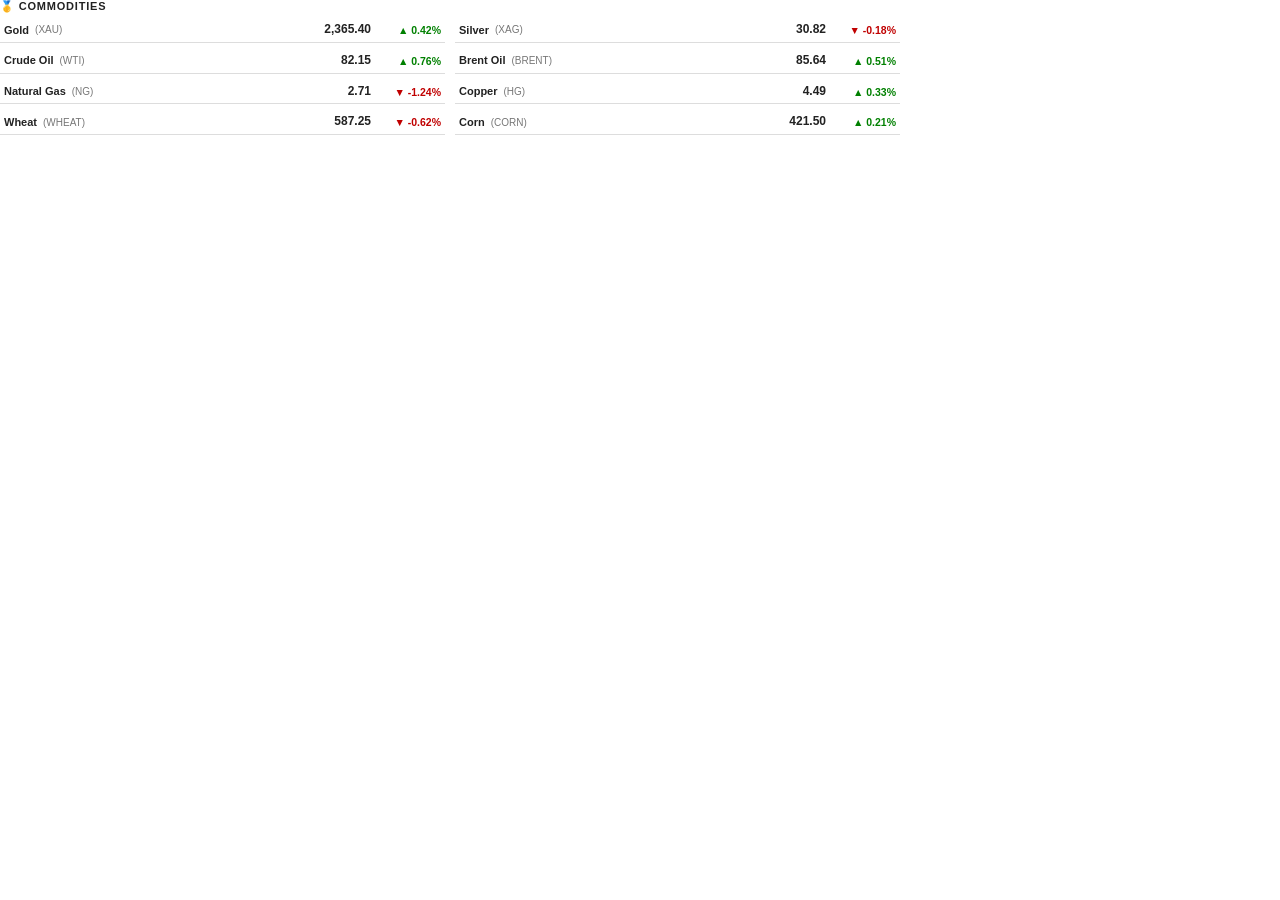
==== commodities.html @ 6afc1179 "Update commodities.html" ====
<!DOCTYPE html>
<html lang="sk">
<head>
<meta charset="UTF-8">
<meta name="viewport" content="width=device-width, initial-scale=1.0">

<title>GAPE Commodities</title>

<style>
html, body{
    margin:0;
    padding:0;
    background:transparent;
    font-family:Arial, Helvetica, sans-serif;
    color:#222;
}

.commodities-box{
    width:100%;
    max-width:900px;
    box-sizing:border-box;
    padding:0;
}

.title{
    font-size:11px;
    font-weight:bold;
    letter-spacing:.8px;
    margin-bottom:6px;
    line-height:1.1;
    color:#222;
}

.commodities-grid{
    display:grid;
    grid-template-columns:repeat(2,1fr);
    gap:6px 10px;
}

.commodity-row{
    display:flex;
    justify-content:space-between;
    align-items:center;
    gap:8px;
    padding:5px 4px;
    border-bottom:1px solid rgba(100,100,100,.22);
    font-size:11px;
    line-height:1.15;
}

.left{
    display:flex;
    align-items:center;
    gap:6px;
    flex:1;
    min-width:0;
}

.name{
    font-size:11px;
    font-weight:bold;
    white-space:nowrap;
}

.symbol{
    font-size:10px;
    color:#777;
    white-space:nowrap;
}

.price{
    font-size:12px;
    font-weight:bold;
    white-space:nowrap;
    text-align:right;
}

.change{
    width:62px;
    text-align:right;
    font-size:10.5px;
    font-weight:bold;
    white-space:nowrap;
}

.green{ color:#008000; }
.red{ color:#c00000; }
.neutral{ color:#777; }

@media(max-width:600px){

    .commodities-grid{
        grid-template-columns:repeat(2,1fr);
    }

    .commodity-row{
        font-size:10px;
    }

    .name{
        font-size:10px;
    }

    .symbol{
        font-size:9px;
    }

    .price{
        font-size:11px;
    }

    .change{
        width:58px;
        font-size:9.5px;
    }

}
</style>
</head>

<body>

<div class="commodities-box">

<div class="title">
🥇 COMMODITIES
</div>

<div id="commodities" class="commodities-grid">
Načítavam dáta...
</div>

</div>

<script>
const commodities = [

{
    name:"Gold",
    symbol:"XAU",
    price:"2,365.40",
    change:0.42
},

{
    name:"Silver",
    symbol:"XAG",
    price:"30.82",
    change:-0.18
},

{
    name:"Crude Oil",
    symbol:"WTI",
    price:"82.15",
    change:0.76
},

{
    name:"Brent Oil",
    symbol:"BRENT",
    price:"85.64",
    change:0.51
},

{
    name:"Natural Gas",
    symbol:"NG",
    price:"2.71",
    change:-1.24
},

{
    name:"Copper",
    symbol:"HG",
    price:"4.49",
    change:0.33
},

{
    name:"Wheat",
    symbol:"WHEAT",
    price:"587.25",
    change:-0.62
},

{
    name:"Corn",
    symbol:"CORN",
    price:"421.50",
    change:0.21
}

];

function loadCommodities(){

    let html="";

    commodities.forEach(c=>{

        let cls="neutral";
        let arrow="";

        if(c.change>0){
            cls="green";
            arrow="▲";
        }

        if(c.change<0){
            cls="red";
            arrow="▼";
        }

        html+=`

<div class="commodity-row">

    <div class="left">
        <span class="name">${c.name}</span>
        <span class="symbol">(${c.symbol})</span>
    </div>

    <div class="price">
        ${c.price}
    </div>

    <div class="change ${cls}">
        ${arrow} ${c.change.toFixed(2)}%
    </div>

</div>

`;

    });

    document.getElementById("commodities").innerHTML=html;

}

loadCommodities();
</script>

</body>
</html>
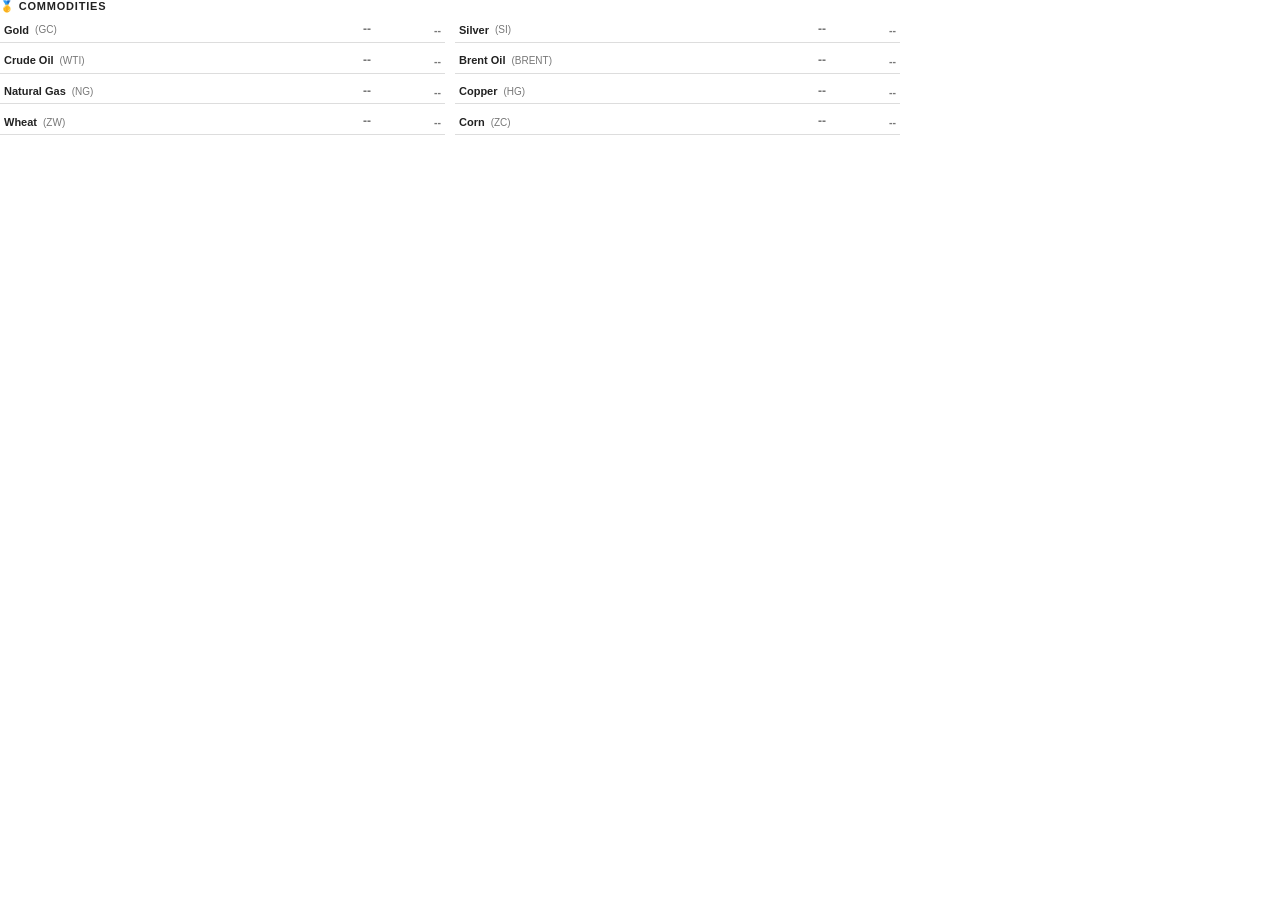
==== commit 0e807576: "Update commodities.html" ====
--- a/commodities.html
+++ b/commodities.html
@@ -83,6 +83,11 @@
     white-space:nowrap;
 }
 
+.loading{
+    font-size:11px;
+    color:#777;
+}
+
 .green{ color:#008000; }
 .red{ color:#c00000; }
 .neutral{ color:#777; }
@@ -127,7 +132,7 @@
 </div>
 
 <div id="commodities" class="commodities-grid">
-Načítavam dáta...
+<span class="loading">Načítavam dáta...</span>
 </div>
 
 </div>
@@ -135,84 +140,103 @@
 <script>
 const commodities = [
 
-{
-    name:"Gold",
-    symbol:"XAU",
-    price:"2,365.40",
-    change:0.42
-},
-
-{
-    name:"Silver",
-    symbol:"XAG",
-    price:"30.82",
-    change:-0.18
-},
-
-{
-    name:"Crude Oil",
-    symbol:"WTI",
-    price:"82.15",
-    change:0.76
-},
-
-{
-    name:"Brent Oil",
-    symbol:"BRENT",
-    price:"85.64",
-    change:0.51
-},
-
-{
-    name:"Natural Gas",
-    symbol:"NG",
-    price:"2.71",
-    change:-1.24
-},
-
-{
-    name:"Copper",
-    symbol:"HG",
-    price:"4.49",
-    change:0.33
-},
-
-{
-    name:"Wheat",
-    symbol:"WHEAT",
-    price:"587.25",
-    change:-0.62
-},
-
-{
-    name:"Corn",
-    symbol:"CORN",
-    price:"421.50",
-    change:0.21
-}
+    {
+        name:"Gold",
+        symbol:"GC",
+        yahoo:"GC=F"
+    },
+
+    {
+        name:"Silver",
+        symbol:"SI",
+        yahoo:"SI=F"
+    },
+
+    {
+        name:"Crude Oil",
+        symbol:"WTI",
+        yahoo:"CL=F"
+    },
+
+    {
+        name:"Brent Oil",
+        symbol:"BRENT",
+        yahoo:"BZ=F"
+    },
+
+    {
+        name:"Natural Gas",
+        symbol:"NG",
+        yahoo:"NG=F"
+    },
+
+    {
+        name:"Copper",
+        symbol:"HG",
+        yahoo:"HG=F"
+    },
+
+    {
+        name:"Wheat",
+        symbol:"ZW",
+        yahoo:"ZW=F"
+    },
+
+    {
+        name:"Corn",
+        symbol:"ZC",
+        yahoo:"ZC=F"
+    }
 
 ];
 
-function loadCommodities(){
-
-    let html="";
-
-    commodities.forEach(c=>{
-
-        let cls="neutral";
-        let arrow="";
-
-        if(c.change>0){
-            cls="green";
-            arrow="▲";
-        }
-
-        if(c.change<0){
-            cls="red";
-            arrow="▼";
-        }
-
-        html+=`
+async function loadCommodities(){
+
+    let html = "";
+
+    for(const c of commodities){
+
+        try{
+
+            const url =
+            "https://query1.finance.yahoo.com/v8/finance/chart/" +
+            encodeURIComponent(c.yahoo) +
+            "?interval=1d&range=5d";
+
+            const response = await fetch(url);
+            const data = await response.json();
+
+            const result = data.chart.result[0];
+            const meta = result.meta;
+
+            let price = meta.regularMarketPrice;
+            let previousClose = meta.previousClose;
+
+            if(!previousClose && result.indicators.quote[0].close.length > 1){
+                const closes = result.indicators.quote[0].close.filter(v => v !== null);
+                previousClose = closes[closes.length - 2];
+            }
+
+            let changePercent = 0;
+
+            if(price && previousClose){
+                changePercent = ((price - previousClose) / previousClose) * 100;
+            }
+
+            let cls = "neutral";
+            let arrow = "";
+
+            if(changePercent > 0){
+                cls = "green";
+                arrow = "▲";
+            }
+
+            if(changePercent < 0){
+                cls = "red";
+                arrow = "▼";
+            }
+
+            html += `
 
 <div class="commodity-row">
 
@@ -222,24 +246,69 @@
     </div>
 
     <div class="price">
-        ${c.price}
+        ${formatPrice(price)}
     </div>
 
     <div class="change ${cls}">
-        ${arrow} ${c.change.toFixed(2)}%
+        ${arrow} ${changePercent.toFixed(2)}%
     </div>
 
 </div>
 
 `;
 
-    });
-
-    document.getElementById("commodities").innerHTML=html;
+        }
+
+        catch(error){
+
+            html += `
+
+<div class="commodity-row">
+
+    <div class="left">
+        <span class="name">${c.name}</span>
+        <span class="symbol">(${c.symbol})</span>
+    </div>
+
+    <div class="price neutral">
+        --
+    </div>
+
+    <div class="change neutral">
+        --
+    </div>
+
+</div>
+
+`;
+
+        }
+
+    }
+
+    document.getElementById("commodities").innerHTML = html;
+
+}
+
+function formatPrice(value){
+
+    if(!value){
+        return "--";
+    }
+
+    if(value >= 1000){
+        return "$" + value.toLocaleString("en-US",{
+            maximumFractionDigits:2
+        });
+    }
+
+    return "$" + value.toFixed(2);
 
 }
 
 loadCommodities();
+
+setInterval(loadCommodities,300000);
 </script>
 
 </body>
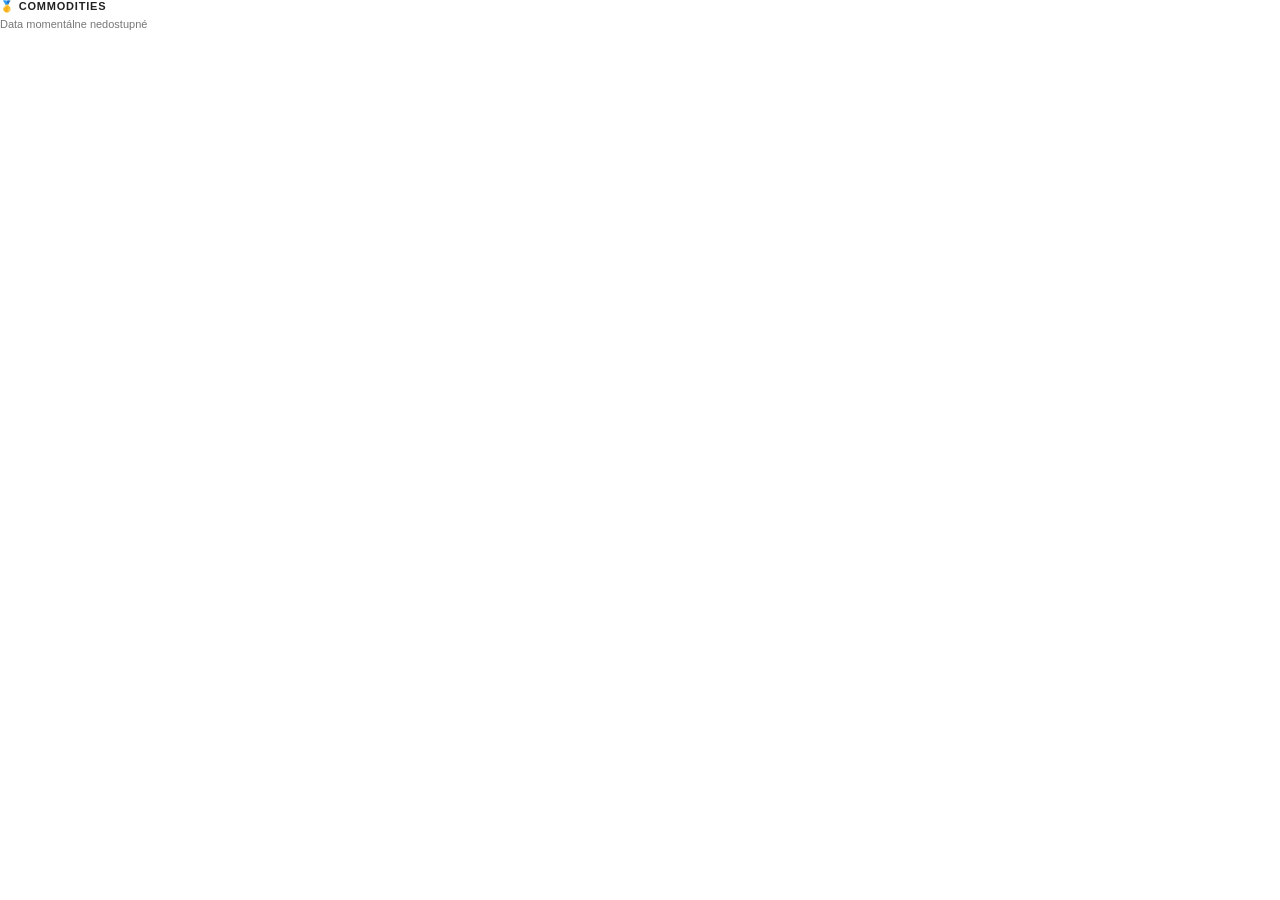
==== commit e3d7fb6a: "Update commodities.html" ====
--- a/commodities.html
+++ b/commodities.html
@@ -93,7 +93,6 @@
 .neutral{ color:#777; }
 
 @media(max-width:600px){
-
     .commodities-grid{
         grid-template-columns:repeat(2,1fr);
     }
@@ -118,7 +117,6 @@
         width:58px;
         font-size:9.5px;
     }
-
 }
 </style>
 </head>
@@ -139,88 +137,56 @@
 
 <script>
 const commodities = [
-
-    {
-        name:"Gold",
-        symbol:"GC",
-        yahoo:"GC=F"
-    },
-
-    {
-        name:"Silver",
-        symbol:"SI",
-        yahoo:"SI=F"
-    },
-
-    {
-        name:"Crude Oil",
-        symbol:"WTI",
-        yahoo:"CL=F"
-    },
-
-    {
-        name:"Brent Oil",
-        symbol:"BRENT",
-        yahoo:"BZ=F"
-    },
-
-    {
-        name:"Natural Gas",
-        symbol:"NG",
-        yahoo:"NG=F"
-    },
-
-    {
-        name:"Copper",
-        symbol:"HG",
-        yahoo:"HG=F"
-    },
-
-    {
-        name:"Wheat",
-        symbol:"ZW",
-        yahoo:"ZW=F"
-    },
-
-    {
-        name:"Corn",
-        symbol:"ZC",
-        yahoo:"ZC=F"
-    }
-
+    { name:"Gold", symbol:"GC", stooq:"gc.f" },
+    { name:"Silver", symbol:"SI", stooq:"si.f" },
+    { name:"Crude Oil", symbol:"WTI", stooq:"cl.f" },
+    { name:"Natural Gas", symbol:"NG", stooq:"ng.f" },
+    { name:"Copper", symbol:"HG", stooq:"hg.f" },
+    { name:"Wheat", symbol:"ZW", stooq:"zw.f" },
+    { name:"Corn", symbol:"ZC", stooq:"zc.f" },
+    { name:"Soybeans", symbol:"ZS", stooq:"zs.f" }
 ];
 
 async function loadCommodities(){
 
-    let html = "";
-
-    for(const c of commodities){
-
-        try{
-
-            const url =
-            "https://query1.finance.yahoo.com/v8/finance/chart/" +
-            encodeURIComponent(c.yahoo) +
-            "?interval=1d&range=5d";
-
-            const response = await fetch(url);
-            const data = await response.json();
-
-            const result = data.chart.result[0];
-            const meta = result.meta;
-
-            let price = meta.regularMarketPrice;
-            let previousClose = meta.previousClose;
-
-            if(!previousClose && result.indicators.quote[0].close.length > 1){
-                const closes = result.indicators.quote[0].close.filter(v => v !== null);
-                previousClose = closes[closes.length - 2];
-            }
+    const symbols = commodities.map(c => c.stooq).join(",");
+
+    const stooqUrl =
+        "https://stooq.com/q/l/?s=" +
+        symbols +
+        "&f=sd2t2ohlcv&h&e=csv";
+
+    const proxyUrl =
+        "https://api.allorigins.win/raw?url=" +
+        encodeURIComponent(stooqUrl);
+
+    try{
+
+        const response = await fetch(proxyUrl);
+        const csv = await response.text();
+
+        const rows = csv.trim().split("\n").slice(1);
+
+        let html = "";
+
+        rows.forEach(row => {
+
+            const cols = row.split(",");
+
+            const symbolRaw = cols[0];
+            const open = parseFloat(cols[3]);
+            const close = parseFloat(cols[6]);
+
+            const item = commodities.find(c =>
+                c.stooq.toLowerCase() === symbolRaw.toLowerCase()
+            );
+
+            if(!item || isNaN(close)) return;
 
             let changePercent = 0;
 
-            if(price && previousClose){
-                changePercent = ((price - previousClose) / previousClose) * 100;
+            if(!isNaN(open) && open !== 0){
+                changePercent = ((close - open) / open) * 100;
             }
 
             let cls = "neutral";
@@ -241,12 +207,12 @@
 <div class="commodity-row">
 
     <div class="left">
-        <span class="name">${c.name}</span>
-        <span class="symbol">(${c.symbol})</span>
+        <span class="name">${item.name}</span>
+        <span class="symbol">(${item.symbol})</span>
     </div>
 
     <div class="price">
-        ${formatPrice(price)}
+        ${formatPrice(close)}
     </div>
 
     <div class="change ${cls}">
@@ -257,42 +223,24 @@
 
 `;
 
-        }
-
-        catch(error){
-
-            html += `
-
-<div class="commodity-row">
-
-    <div class="left">
-        <span class="name">${c.name}</span>
-        <span class="symbol">(${c.symbol})</span>
-    </div>
-
-    <div class="price neutral">
-        --
-    </div>
-
-    <div class="change neutral">
-        --
-    </div>
-
-</div>
-
-`;
-
-        }
-
-    }
-
-    document.getElementById("commodities").innerHTML = html;
-
+        });
+
+        document.getElementById("commodities").innerHTML =
+            html || '<span class="loading">Data momentálne nedostupné</span>';
+
+    }
+
+    catch(error){
+
+        document.getElementById("commodities").innerHTML =
+            '<span class="loading">Data momentálne nedostupné</span>';
+
+    }
 }
 
 function formatPrice(value){
 
-    if(!value){
+    if(!value || isNaN(value)){
         return "--";
     }
 
@@ -303,7 +251,6 @@
     }
 
     return "$" + value.toFixed(2);
-
 }
 
 loadCommodities();
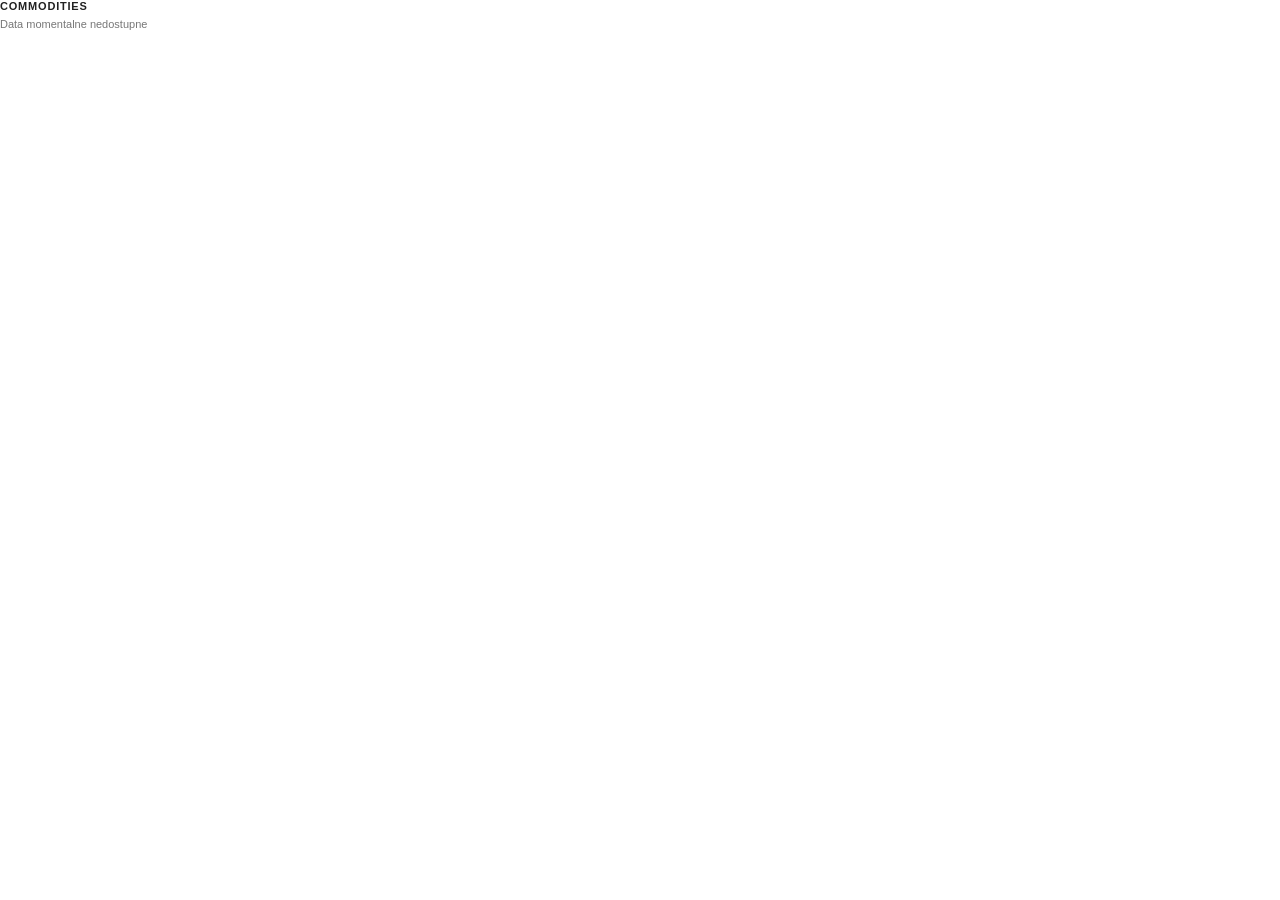
==== commit 8489e73a: "Update commodities.html" ====
--- a/commodities.html
+++ b/commodities.html
@@ -124,128 +124,146 @@
 <body>
 
 <div class="commodities-box">
-
-<div class="title">
-🥇 COMMODITIES
-</div>
-
-<div id="commodities" class="commodities-grid">
-<span class="loading">Načítavam dáta...</span>
-</div>
-
+    <div class="title">COMMODITIES</div>
+
+    <div id="commodities" class="commodities-grid">
+        <span class="loading">Nacitavam data...</span>
+    </div>
 </div>
 
 <script>
 const commodities = [
-    { name:"Gold", symbol:"GC", stooq:"gc.f" },
-    { name:"Silver", symbol:"SI", stooq:"si.f" },
-    { name:"Crude Oil", symbol:"WTI", stooq:"cl.f" },
-    { name:"Natural Gas", symbol:"NG", stooq:"ng.f" },
-    { name:"Copper", symbol:"HG", stooq:"hg.f" },
-    { name:"Wheat", symbol:"ZW", stooq:"zw.f" },
-    { name:"Corn", symbol:"ZC", stooq:"zc.f" },
-    { name:"Soybeans", symbol:"ZS", stooq:"zs.f" }
+    { name:"Gold", symbol:"GC", yahoo:"GC=F" },
+    { name:"Silver", symbol:"SI", yahoo:"SI=F" },
+    { name:"Crude Oil", symbol:"WTI", yahoo:"CL=F" },
+    { name:"Natural Gas", symbol:"NG", yahoo:"NG=F" },
+    { name:"Copper", symbol:"HG", yahoo:"HG=F" },
+    { name:"Wheat", symbol:"ZW", yahoo:"ZW=F" },
+    { name:"Corn", symbol:"ZC", yahoo:"ZC=F" },
+    { name:"Soybeans", symbol:"ZS", yahoo:"ZS=F" }
 ];
 
+const proxyBuilders = [
+    url => "https://api.allorigins.win/raw?url=" + encodeURIComponent(url),
+    url => "https://corsproxy.io/?" + encodeURIComponent(url)
+];
+
+async function fetchJsonWithFallback(url){
+    let lastError = null;
+
+    for(const buildProxyUrl of proxyBuilders){
+        try{
+            const response = await fetch(buildProxyUrl(url), { cache:"no-store" });
+
+            if(!response.ok){
+                throw new Error("HTTP " + response.status);
+            }
+
+            return await response.json();
+        }
+        catch(error){
+            lastError = error;
+        }
+    }
+
+    throw lastError || new Error("No data source available");
+}
+
+async function loadCommodity(item){
+    const yahooUrl =
+        "https://query1.finance.yahoo.com/v8/finance/chart/" +
+        encodeURIComponent(item.yahoo) +
+        "?range=5d&interval=1d&_=" +
+        Date.now();
+
+    const data = await fetchJsonWithFallback(yahooUrl);
+    const result = data?.chart?.result?.[0];
+    const meta = result?.meta;
+
+    if(!meta || meta.symbol !== item.yahoo){
+        throw new Error("Invalid symbol data");
+    }
+
+    const price = Number(meta.regularMarketPrice);
+    const previousClose = Number(meta.chartPreviousClose);
+
+    if(!Number.isFinite(price)){
+        throw new Error("Invalid price");
+    }
+
+    let changePercent = 0;
+
+    if(Number.isFinite(previousClose) && previousClose !== 0){
+        changePercent = ((price - previousClose) / previousClose) * 100;
+    }
+
+    return {
+        ...item,
+        price,
+        changePercent
+    };
+}
+
 async function loadCommodities(){
-
-    const symbols = commodities.map(c => c.stooq).join(",");
-
-    const stooqUrl =
-        "https://stooq.com/q/l/?s=" +
-        symbols +
-        "&f=sd2t2ohlcv&h&e=csv";
-
-    const proxyUrl =
-        "https://api.allorigins.win/raw?url=" +
-        encodeURIComponent(stooqUrl);
+    const container = document.getElementById("commodities");
 
     try{
-
-        const response = await fetch(proxyUrl);
-        const csv = await response.text();
-
-        const rows = csv.trim().split("\n").slice(1);
-
-        let html = "";
-
-        rows.forEach(row => {
-
-            const cols = row.split(",");
-
-            const symbolRaw = cols[0];
-            const open = parseFloat(cols[3]);
-            const close = parseFloat(cols[6]);
-
-            const item = commodities.find(c =>
-                c.stooq.toLowerCase() === symbolRaw.toLowerCase()
-            );
-
-            if(!item || isNaN(close)) return;
-
-            let changePercent = 0;
-
-            if(!isNaN(open) && open !== 0){
-                changePercent = ((close - open) / open) * 100;
-            }
-
-            let cls = "neutral";
-            let arrow = "";
-
-            if(changePercent > 0){
-                cls = "green";
-                arrow = "▲";
-            }
-
-            if(changePercent < 0){
-                cls = "red";
-                arrow = "▼";
-            }
-
-            html += `
-
+        const results = await Promise.allSettled(
+            commodities.map(item => loadCommodity(item))
+        );
+
+        const rows = results
+            .filter(result => result.status === "fulfilled")
+            .map(result => result.value);
+
+        if(rows.length === 0){
+            container.innerHTML = '<span class="loading">Data momentalne nedostupne</span>';
+            return;
+        }
+
+        container.innerHTML = rows.map(renderCommodity).join("");
+    }
+    catch(error){
+        container.innerHTML = '<span class="loading">Data momentalne nedostupne</span>';
+    }
+}
+
+function renderCommodity(item){
+    let cls = "neutral";
+    let arrow = "";
+
+    if(item.changePercent > 0){
+        cls = "green";
+        arrow = "▲";
+    }
+
+    if(item.changePercent < 0){
+        cls = "red";
+        arrow = "▼";
+    }
+
+    return `
 <div class="commodity-row">
-
     <div class="left">
         <span class="name">${item.name}</span>
         <span class="symbol">(${item.symbol})</span>
     </div>
 
-    <div class="price">
-        ${formatPrice(close)}
+    <div class="price">${formatPrice(item.price)}</div>
+
+    <div class="change ${cls}">
+        ${arrow} ${item.changePercent.toFixed(2)}%
     </div>
-
-    <div class="change ${cls}">
-        ${arrow} ${changePercent.toFixed(2)}%
-    </div>
-
-</div>
-
-`;
-
-        });
-
-        document.getElementById("commodities").innerHTML =
-            html || '<span class="loading">Data momentálne nedostupné</span>';
-
-    }
-
-    catch(error){
-
-        document.getElementById("commodities").innerHTML =
-            '<span class="loading">Data momentálne nedostupné</span>';
-
-    }
+</div>`;
 }
 
 function formatPrice(value){
-
-    if(!value || isNaN(value)){
+    if(!Number.isFinite(value)){
         return "--";
     }
 
     if(value >= 1000){
-        return "$" + value.toLocaleString("en-US",{
+        return "$" + value.toLocaleString("en-US", {
             maximumFractionDigits:2
         });
     }
@@ -254,8 +272,7 @@
 }
 
 loadCommodities();
-
-setInterval(loadCommodities,300000);
+setInterval(loadCommodities, 300000);
 </script>
 
 </body>
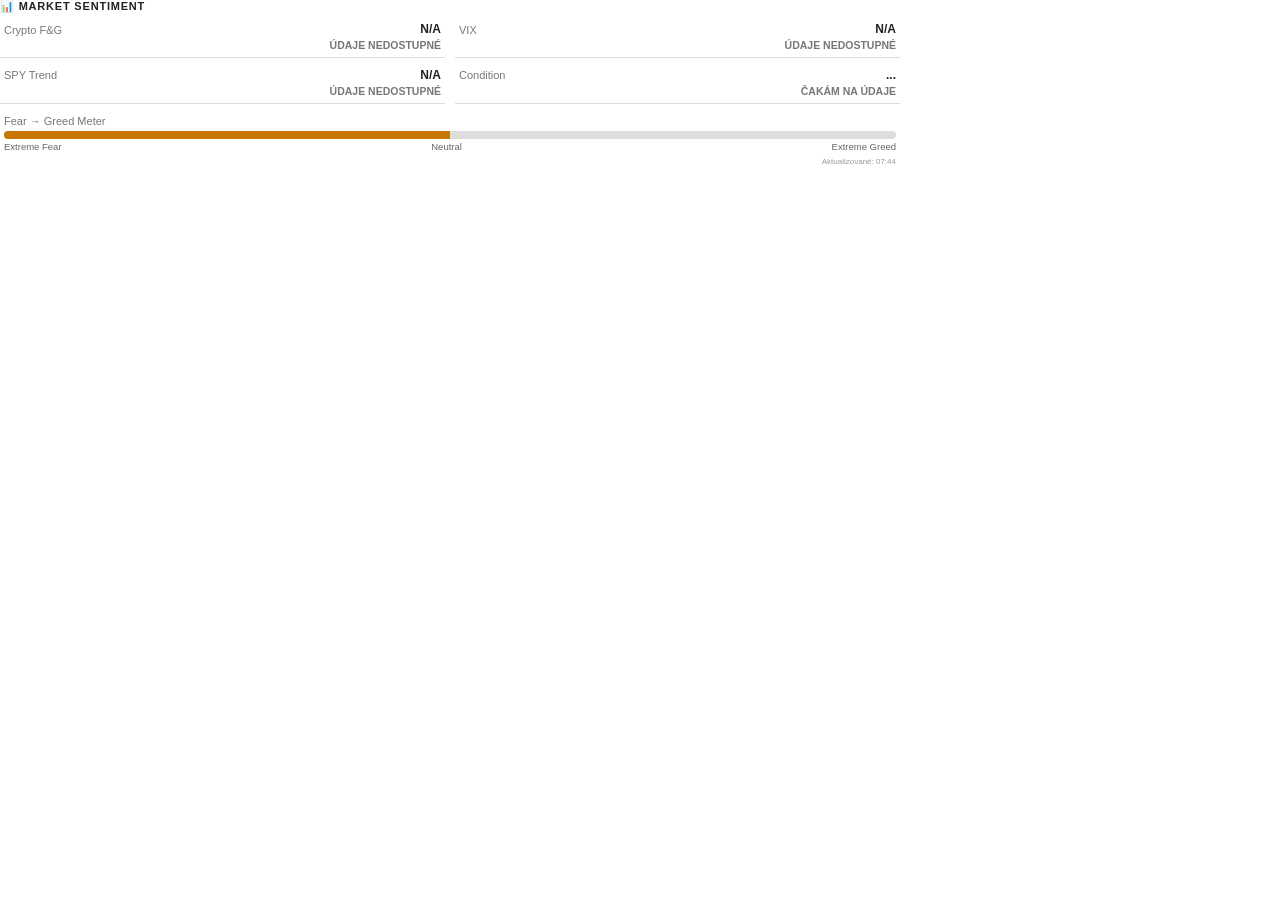
==== commit 3646779f: "Update commodities.html" ====
--- a/commodities.html
+++ b/commodities.html
@@ -1,279 +1,655 @@
 <!DOCTYPE html>
 <html lang="sk">
 <head>
-<meta charset="UTF-8">
-<meta name="viewport" content="width=device-width, initial-scale=1.0">
-
-<title>GAPE Commodities</title>
-
-<style>
-html, body{
-    margin:0;
-    padding:0;
-    background:transparent;
-    font-family:Arial, Helvetica, sans-serif;
-    color:#222;
-}
-
-.commodities-box{
-    width:100%;
-    max-width:900px;
-    box-sizing:border-box;
-    padding:0;
-}
-
-.title{
-    font-size:11px;
-    font-weight:bold;
-    letter-spacing:.8px;
-    margin-bottom:6px;
-    line-height:1.1;
-    color:#222;
-}
-
-.commodities-grid{
-    display:grid;
-    grid-template-columns:repeat(2,1fr);
-    gap:6px 10px;
-}
-
-.commodity-row{
-    display:flex;
-    justify-content:space-between;
-    align-items:center;
-    gap:8px;
-    padding:5px 4px;
-    border-bottom:1px solid rgba(100,100,100,.22);
-    font-size:11px;
-    line-height:1.15;
-}
-
-.left{
-    display:flex;
-    align-items:center;
-    gap:6px;
-    flex:1;
-    min-width:0;
-}
-
-.name{
-    font-size:11px;
-    font-weight:bold;
-    white-space:nowrap;
-}
-
-.symbol{
-    font-size:10px;
-    color:#777;
-    white-space:nowrap;
-}
-
-.price{
-    font-size:12px;
-    font-weight:bold;
-    white-space:nowrap;
-    text-align:right;
-}
-
-.change{
-    width:62px;
-    text-align:right;
-    font-size:10.5px;
-    font-weight:bold;
-    white-space:nowrap;
-}
-
-.loading{
-    font-size:11px;
-    color:#777;
-}
-
-.green{ color:#008000; }
-.red{ color:#c00000; }
-.neutral{ color:#777; }
-
-@media(max-width:600px){
-    .commodities-grid{
-        grid-template-columns:repeat(2,1fr);
-    }
-
-    .commodity-row{
-        font-size:10px;
-    }
-
-    .name{
-        font-size:10px;
-    }
-
-    .symbol{
-        font-size:9px;
-    }
-
-    .price{
-        font-size:11px;
-    }
-
-    .change{
-        width:58px;
-        font-size:9.5px;
-    }
-}
-</style>
+  <meta charset="UTF-8">
+  <meta name="viewport" content="width=device-width, initial-scale=1.0">
+
+  <title>GAPE Market Sentiment</title>
+
+  <style>
+    html,
+    body {
+      margin: 0;
+      padding: 0;
+      background: transparent;
+      font-family: Arial, Helvetica, sans-serif;
+      color: #222;
+    }
+
+    .container {
+      width: 100%;
+      max-width: 900px;
+      box-sizing: border-box;
+      padding: 0;
+    }
+
+    .title {
+      font-size: 11px;
+      font-weight: bold;
+      letter-spacing: 0.8px;
+      margin-bottom: 6px;
+      line-height: 1.1;
+    }
+
+    .grid {
+      display: grid;
+      grid-template-columns: repeat(2, 1fr);
+      gap: 6px 10px;
+    }
+
+    .card {
+      border-bottom: 1px solid rgba(100, 100, 100, 0.22);
+      padding: 5px 4px;
+    }
+
+    .row {
+      display: flex;
+      align-items: center;
+      justify-content: space-between;
+      gap: 8px;
+      line-height: 1.15;
+    }
+
+    .label {
+      font-size: 11px;
+      color: #777;
+      white-space: nowrap;
+    }
+
+    .value {
+      font-size: 12px;
+      font-weight: bold;
+      white-space: nowrap;
+    }
+
+    .status {
+      min-height: 12px;
+      margin-top: 3px;
+      font-size: 10.5px;
+      font-weight: bold;
+      line-height: 1.1;
+      text-align: right;
+    }
+
+    .green {
+      color: #008000;
+    }
+
+    .red {
+      color: #c00000;
+    }
+
+    .orange {
+      color: #c87800;
+    }
+
+    .neutral {
+      color: #777;
+    }
+
+    .meter-card {
+      margin-top: 6px;
+      padding: 5px 4px 0;
+    }
+
+    .meter-header {
+      display: flex;
+      justify-content: space-between;
+      align-items: center;
+      gap: 8px;
+      margin-bottom: 4px;
+    }
+
+    .meter {
+      height: 8px;
+      overflow: hidden;
+      background: #ddd;
+      border-radius: 10px;
+    }
+
+    .progress {
+      width: 50%;
+      height: 100%;
+      background: #c87800;
+      transition:
+        width 0.4s ease,
+        background 0.4s ease;
+    }
+
+    .scale {
+      display: flex;
+      justify-content: space-between;
+      margin-top: 3px;
+      color: #666;
+      font-size: 9.5px;
+      line-height: 1.1;
+    }
+
+    .updated {
+      margin-top: 5px;
+      color: #999;
+      font-size: 8px;
+      text-align: right;
+    }
+
+    @media (max-width: 600px) {
+      .label {
+        font-size: 10px;
+      }
+
+      .value {
+        font-size: 11px;
+      }
+
+      .status {
+        font-size: 9.5px;
+      }
+
+      .scale {
+        font-size: 9px;
+      }
+    }
+  </style>
 </head>
 
 <body>
-
-<div class="commodities-box">
-    <div class="title">COMMODITIES</div>
-
-    <div id="commodities" class="commodities-grid">
-        <span class="loading">Nacitavam data...</span>
+  <div class="container">
+
+    <div class="title">📊 MARKET SENTIMENT</div>
+
+    <div class="grid">
+
+      <div class="card">
+        <div class="row">
+          <div class="label">Crypto F&amp;G</div>
+          <div id="cryptoValue" class="value">...</div>
+        </div>
+
+        <div id="cryptoStatus" class="status neutral">
+          Načítavam...
+        </div>
+      </div>
+
+      <div class="card">
+        <div class="row">
+          <div class="label">VIX</div>
+          <div id="vixValue" class="value">...</div>
+        </div>
+
+        <div id="vixStatus" class="status neutral">
+          Načítavam...
+        </div>
+      </div>
+
+      <div class="card">
+        <div class="row">
+          <div class="label">SPY Trend</div>
+          <div id="spyValue" class="value">...</div>
+        </div>
+
+        <div id="spyStatus" class="status neutral">
+          Načítavam...
+        </div>
+      </div>
+
+      <div class="card">
+        <div class="row">
+          <div class="label">Condition</div>
+          <div id="conditionValue" class="value">...</div>
+        </div>
+
+        <div id="conditionStatus" class="status neutral">
+          Načítavam...
+        </div>
+      </div>
+
     </div>
-</div>
-
-<script>
-const commodities = [
-    { name:"Gold", symbol:"GC", yahoo:"GC=F" },
-    { name:"Silver", symbol:"SI", yahoo:"SI=F" },
-    { name:"Crude Oil", symbol:"WTI", yahoo:"CL=F" },
-    { name:"Natural Gas", symbol:"NG", yahoo:"NG=F" },
-    { name:"Copper", symbol:"HG", yahoo:"HG=F" },
-    { name:"Wheat", symbol:"ZW", yahoo:"ZW=F" },
-    { name:"Corn", symbol:"ZC", yahoo:"ZC=F" },
-    { name:"Soybeans", symbol:"ZS", yahoo:"ZS=F" }
-];
-
-const proxyBuilders = [
-    url => "https://api.allorigins.win/raw?url=" + encodeURIComponent(url),
-    url => "https://corsproxy.io/?" + encodeURIComponent(url)
-];
-
-async function fetchJsonWithFallback(url){
-    let lastError = null;
-
-    for(const buildProxyUrl of proxyBuilders){
-        try{
-            const response = await fetch(buildProxyUrl(url), { cache:"no-store" });
-
-            if(!response.ok){
-                throw new Error("HTTP " + response.status);
+
+    <div class="meter-card">
+
+      <div class="meter-header">
+        <div class="label">Fear → Greed Meter</div>
+      </div>
+
+      <div class="meter">
+        <div id="meter" class="progress"></div>
+      </div>
+
+      <div class="scale">
+        <span>Extreme Fear</span>
+        <span>Neutral</span>
+        <span>Extreme Greed</span>
+      </div>
+
+      <div id="updated" class="updated"></div>
+
+    </div>
+
+  </div>
+
+  <script>
+    "use strict";
+
+    var latestCrypto = null;
+    var latestVix = null;
+    var latestSpyChange = null;
+
+    function byId(id) {
+      return document.getElementById(id);
+    }
+
+    function setStatus(id, text, color) {
+      var element = byId(id);
+
+      element.textContent = text;
+      element.className = "status " + color;
+    }
+
+    function fetchWithTimeout(url, timeout) {
+      var controller = new AbortController();
+
+      var timer = setTimeout(function () {
+        controller.abort();
+      }, timeout);
+
+      return fetch(url, {
+        cache: "no-store",
+        signal: controller.signal
+      }).finally(function () {
+        clearTimeout(timer);
+      });
+    }
+
+    /*
+     * Skúsi priamu URL a potom niekoľko CORS proxy serverov.
+     * Vďaka tomu stránka nezávisí iba od AllOrigins.
+     */
+    async function fetchJsonWithFallback(targetUrl) {
+      var urls = [
+        targetUrl,
+
+        "https://corsproxy.io/?url=" +
+          encodeURIComponent(targetUrl),
+
+        "https://api.allorigins.win/raw?url=" +
+          encodeURIComponent(targetUrl),
+
+        "https://r.jina.ai/http://" +
+          targetUrl.replace(/^https?:\/\//, "")
+      ];
+
+      var errors = [];
+
+      for (var i = 0; i < urls.length; i++) {
+        try {
+          var response = await fetchWithTimeout(urls[i], 10000);
+
+          if (!response.ok) {
+            throw new Error("HTTP " + response.status);
+          }
+
+          var text = await response.text();
+
+          /*
+           * Jina proxy pridáva pred JSON textový nadpis.
+           * Odrežeme všetko pred prvou JSON zátvorkou.
+           */
+          if (urls[i].indexOf("r.jina.ai") !== -1) {
+            var marker = text.indexOf("Markdown Content:");
+
+            if (marker !== -1) {
+              text = text.substring(marker + 17).trim();
             }
-
-            return await response.json();
-        }
-        catch(error){
-            lastError = error;
-        }
-    }
-
-    throw lastError || new Error("No data source available");
-}
-
-async function loadCommodity(item){
-    const yahooUrl =
+          }
+
+          var firstBrace = text.indexOf("{");
+
+          if (firstBrace > 0) {
+            text = text.substring(firstBrace);
+          }
+
+          return JSON.parse(text);
+        } catch (error) {
+          errors.push(error.message);
+        }
+      }
+
+      throw new Error(errors.join(" | "));
+    }
+
+    async function loadCryptoFear() {
+      try {
+        var url =
+          "https://api.alternative.me/fng/?limit=1&_=" +
+          Date.now();
+
+        var data = await fetchJsonWithFallback(url);
+
+        if (
+          !data ||
+          !data.data ||
+          !data.data[0]
+        ) {
+          throw new Error("Crypto API neposlalo údaje");
+        }
+
+        var value = Number(data.data[0].value);
+
+        if (!Number.isFinite(value)) {
+          throw new Error("Neplatná Crypto hodnota");
+        }
+
+        latestCrypto = value;
+
+        byId("cryptoValue").textContent = value;
+
+        if (value < 25) {
+          setStatus(
+            "cryptoStatus",
+            "EXTREME FEAR 🔴",
+            "red"
+          );
+        } else if (value < 50) {
+          setStatus(
+            "cryptoStatus",
+            "FEAR",
+            "orange"
+          );
+        } else if (value < 75) {
+          setStatus(
+            "cryptoStatus",
+            "GREED 🟢",
+            "green"
+          );
+        } else {
+          setStatus(
+            "cryptoStatus",
+            "EXTREME GREED 🔥",
+            "red"
+          );
+        }
+      } catch (error) {
+        console.error("Crypto chyba:", error);
+
+        latestCrypto = null;
+        byId("cryptoValue").textContent = "N/A";
+
+        setStatus(
+          "cryptoStatus",
+          "ÚDAJE NEDOSTUPNÉ",
+          "neutral"
+        );
+      }
+
+      updateCondition();
+    }
+
+    async function fetchYahoo(symbol) {
+      var url =
         "https://query1.finance.yahoo.com/v8/finance/chart/" +
-        encodeURIComponent(item.yahoo) +
+        encodeURIComponent(symbol) +
         "?range=5d&interval=1d&_=" +
         Date.now();
 
-    const data = await fetchJsonWithFallback(yahooUrl);
-    const result = data?.chart?.result?.[0];
-    const meta = result?.meta;
-
-    if(!meta || meta.symbol !== item.yahoo){
-        throw new Error("Invalid symbol data");
-    }
-
-    const price = Number(meta.regularMarketPrice);
-    const previousClose = Number(meta.chartPreviousClose);
-
-    if(!Number.isFinite(price)){
-        throw new Error("Invalid price");
-    }
-
-    let changePercent = 0;
-
-    if(Number.isFinite(previousClose) && previousClose !== 0){
-        changePercent = ((price - previousClose) / previousClose) * 100;
-    }
-
-    return {
-        ...item,
-        price,
-        changePercent
-    };
-}
-
-async function loadCommodities(){
-    const container = document.getElementById("commodities");
-
-    try{
-        const results = await Promise.allSettled(
-            commodities.map(item => loadCommodity(item))
+      var data = await fetchJsonWithFallback(url);
+
+      if (
+        !data ||
+        !data.chart ||
+        !data.chart.result ||
+        !data.chart.result[0]
+      ) {
+        throw new Error("Yahoo neposlalo údaje pre " + symbol);
+      }
+
+      var result = data.chart.result[0];
+      var quote = result.indicators.quote[0];
+
+      if (!quote || !quote.close) {
+        throw new Error("Chýbajú ceny pre " + symbol);
+      }
+
+      for (var i = quote.close.length - 1; i >= 0; i--) {
+        var open = Number(quote.open[i]);
+        var close = Number(quote.close[i]);
+
+        if (
+          Number.isFinite(open) &&
+          Number.isFinite(close) &&
+          open > 0
+        ) {
+          return {
+            open: open,
+            close: close
+          };
+        }
+      }
+
+      throw new Error("Nenájdená platná cena pre " + symbol);
+    }
+
+    async function loadVix() {
+      try {
+        var vix = await fetchYahoo("^VIX");
+
+        latestVix = vix.close;
+
+        byId("vixValue").textContent =
+          latestVix.toFixed(2);
+
+        if (latestVix < 15) {
+          setStatus(
+            "vixStatus",
+            "VERY LOW FEAR",
+            "green"
+          );
+        } else if (latestVix < 20) {
+          setStatus(
+            "vixStatus",
+            "LOW VOLATILITY",
+            "green"
+          );
+        } else if (latestVix < 30) {
+          setStatus(
+            "vixStatus",
+            "ELEVATED RISK",
+            "orange"
+          );
+        } else {
+          setStatus(
+            "vixStatus",
+            "HIGH FEAR 🔴",
+            "red"
+          );
+        }
+      } catch (error) {
+        console.error("VIX chyba:", error);
+
+        latestVix = null;
+        byId("vixValue").textContent = "N/A";
+
+        setStatus(
+          "vixStatus",
+          "ÚDAJE NEDOSTUPNÉ",
+          "neutral"
         );
-
-        const rows = results
-            .filter(result => result.status === "fulfilled")
-            .map(result => result.value);
-
-        if(rows.length === 0){
-            container.innerHTML = '<span class="loading">Data momentalne nedostupne</span>';
-            return;
-        }
-
-        container.innerHTML = rows.map(renderCommodity).join("");
-    }
-    catch(error){
-        container.innerHTML = '<span class="loading">Data momentalne nedostupne</span>';
-    }
-}
-
-function renderCommodity(item){
-    let cls = "neutral";
-    let arrow = "";
-
-    if(item.changePercent > 0){
-        cls = "green";
-        arrow = "▲";
-    }
-
-    if(item.changePercent < 0){
-        cls = "red";
-        arrow = "▼";
-    }
-
-    return `
-<div class="commodity-row">
-    <div class="left">
-        <span class="name">${item.name}</span>
-        <span class="symbol">(${item.symbol})</span>
-    </div>
-
-    <div class="price">${formatPrice(item.price)}</div>
-
-    <div class="change ${cls}">
-        ${arrow} ${item.changePercent.toFixed(2)}%
-    </div>
-</div>`;
-}
-
-function formatPrice(value){
-    if(!Number.isFinite(value)){
-        return "--";
-    }
-
-    if(value >= 1000){
-        return "$" + value.toLocaleString("en-US", {
-            maximumFractionDigits:2
-        });
-    }
-
-    return "$" + value.toFixed(2);
-}
-
-loadCommodities();
-setInterval(loadCommodities, 300000);
-</script>
-
+      }
+
+      updateCondition();
+    }
+
+    async function loadSpy() {
+      try {
+        var spy = await fetchYahoo("SPY");
+
+        latestSpyChange =
+          ((spy.close - spy.open) / spy.open) * 100;
+
+        var color = "orange";
+        var status = "NEUTRAL";
+
+        if (latestSpyChange > 0.30) {
+          color = "green";
+          status = "RISK ON 🟢";
+        } else if (latestSpyChange < -0.30) {
+          color = "red";
+          status = "RISK OFF 🔴";
+        }
+
+        byId("spyValue").textContent =
+          (latestSpyChange >= 0 ? "▲ " : "▼ ") +
+          latestSpyChange.toFixed(2) +
+          "%";
+
+        byId("spyValue").className =
+          "value " + color;
+
+        setStatus(
+          "spyStatus",
+          status,
+          color
+        );
+      } catch (error) {
+        console.error("SPY chyba:", error);
+
+        latestSpyChange = null;
+        byId("spyValue").textContent = "N/A";
+
+        setStatus(
+          "spyStatus",
+          "ÚDAJE NEDOSTUPNÉ",
+          "neutral"
+        );
+      }
+
+      updateCondition();
+    }
+
+    function updateCondition() {
+      if (
+        latestCrypto === null &&
+        latestVix === null &&
+        latestSpyChange === null
+      ) {
+        byId("conditionValue").textContent = "...";
+
+        setStatus(
+          "conditionStatus",
+          "ČAKÁM NA ÚDAJE",
+          "neutral"
+        );
+
+        return;
+      }
+
+      var score = 50;
+
+      if (latestCrypto !== null) {
+        score += (latestCrypto - 50) * 0.45;
+      }
+
+      if (latestVix !== null) {
+        if (latestVix < 15) {
+          score += 15;
+        } else if (latestVix < 20) {
+          score += 8;
+        } else if (latestVix < 30) {
+          score -= 10;
+        } else {
+          score -= 25;
+        }
+      }
+
+      if (latestSpyChange !== null) {
+        if (latestSpyChange > 0.30) {
+          score += 10;
+        } else if (latestSpyChange < -0.30) {
+          score -= 10;
+        }
+      }
+
+      score = Math.max(
+        0,
+        Math.min(100, Math.round(score))
+      );
+
+      var condition;
+      var status;
+      var color;
+
+      if (score < 25) {
+        condition = "Fear";
+        status = "Risk Off 🔴";
+        color = "red";
+      } else if (score < 45) {
+        condition = "Caution";
+        status = "Defensive";
+        color = "orange";
+      } else if (score < 60) {
+        condition = "Neutral";
+        status = "Balanced";
+        color = "orange";
+      } else if (score < 80) {
+        condition = "Greed";
+        status = "Risk On 🟢";
+        color = "green";
+      } else {
+        condition = "Extreme Greed";
+        status = "Watch Levels";
+        color = "red";
+      }
+
+      byId("conditionValue").textContent = condition;
+
+      setStatus(
+        "conditionStatus",
+        status,
+        color
+      );
+
+      var meter = byId("meter");
+
+      meter.style.width = score + "%";
+
+      if (score < 45) {
+        meter.style.background = "#c00000";
+      } else if (score < 60) {
+        meter.style.background = "#c87800";
+      } else if (score < 80) {
+        meter.style.background = "#4caf50";
+      } else {
+        meter.style.background = "#c87800";
+      }
+    }
+
+    async function loadAll() {
+      byId("updated").textContent = "Aktualizujem...";
+
+      await Promise.allSettled([
+        loadCryptoFear(),
+        loadVix(),
+        loadSpy()
+      ]);
+
+      updateCondition();
+
+      byId("updated").textContent =
+        "Aktualizované: " +
+        new Date().toLocaleTimeString(
+          "sk-SK",
+          {
+            hour: "2-digit",
+            minute: "2-digit"
+          }
+        );
+    }
+
+    loadAll();
+
+    setInterval(
+      loadAll,
+      300000
+    );
+  </script>
 </body>
 </html>
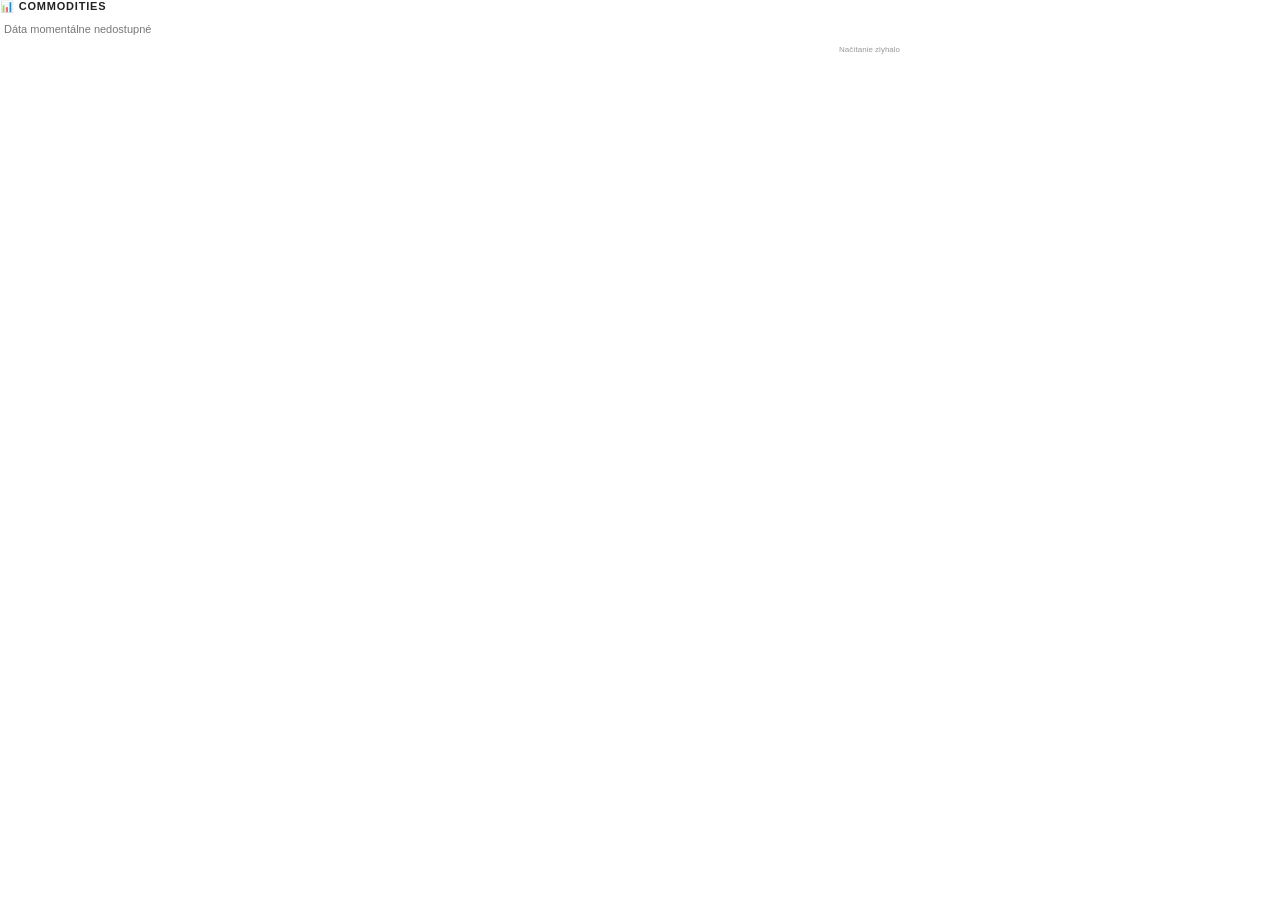
==== commit 13fe2058: "Update commodities.html" ====
--- a/commodities.html
+++ b/commodities.html
@@ -4,7 +4,7 @@
   <meta charset="UTF-8">
   <meta name="viewport" content="width=device-width, initial-scale=1.0">
 
-  <title>GAPE Market Sentiment</title>
+  <title>GAPE Commodities</title>
 
   <style>
     html,
@@ -16,7 +16,7 @@
       color: #222;
     }
 
-    .container {
+    .commodities-box {
       width: 100%;
       max-width: 900px;
       box-sizing: border-box;
@@ -24,105 +24,70 @@
     }
 
     .title {
+      margin-bottom: 6px;
+      color: #222;
       font-size: 11px;
       font-weight: bold;
       letter-spacing: 0.8px;
-      margin-bottom: 6px;
       line-height: 1.1;
     }
 
-    .grid {
+    .commodities-grid {
       display: grid;
       grid-template-columns: repeat(2, 1fr);
       gap: 6px 10px;
     }
 
-    .card {
-      border-bottom: 1px solid rgba(100, 100, 100, 0.22);
-      padding: 5px 4px;
-    }
-
-    .row {
+    .commodity-row {
       display: flex;
       align-items: center;
       justify-content: space-between;
       gap: 8px;
+      padding: 5px 4px;
+      border-bottom: 1px solid rgba(100, 100, 100, 0.22);
+      font-size: 11px;
       line-height: 1.15;
     }
 
-    .label {
+    .left {
+      display: flex;
+      flex: 1;
+      align-items: center;
+      gap: 6px;
+      min-width: 0;
+    }
+
+    .name {
       font-size: 11px;
+      font-weight: bold;
+      white-space: nowrap;
+    }
+
+    .symbol {
       color: #777;
+      font-size: 10px;
       white-space: nowrap;
     }
 
-    .value {
+    .price {
       font-size: 12px;
       font-weight: bold;
+      text-align: right;
       white-space: nowrap;
     }
 
-    .status {
-      min-height: 12px;
-      margin-top: 3px;
+    .change {
+      width: 62px;
       font-size: 10.5px;
       font-weight: bold;
-      line-height: 1.1;
       text-align: right;
-    }
-
-    .green {
-      color: #008000;
-    }
-
-    .red {
-      color: #c00000;
-    }
-
-    .orange {
-      color: #c87800;
-    }
-
-    .neutral {
+      white-space: nowrap;
+    }
+
+    .loading {
+      padding: 5px 4px;
       color: #777;
-    }
-
-    .meter-card {
-      margin-top: 6px;
-      padding: 5px 4px 0;
-    }
-
-    .meter-header {
-      display: flex;
-      justify-content: space-between;
-      align-items: center;
-      gap: 8px;
-      margin-bottom: 4px;
-    }
-
-    .meter {
-      height: 8px;
-      overflow: hidden;
-      background: #ddd;
-      border-radius: 10px;
-    }
-
-    .progress {
-      width: 50%;
-      height: 100%;
-      background: #c87800;
-      transition:
-        width 0.4s ease,
-        background 0.4s ease;
-    }
-
-    .scale {
-      display: flex;
-      justify-content: space-between;
-      margin-top: 3px;
-      color: #666;
-      font-size: 9.5px;
-      line-height: 1.1;
+      font-size: 11px;
     }
 
     .updated {
@@ -132,123 +97,142 @@
       text-align: right;
     }
 
+    .green {
+      color: #008000;
+    }
+
+    .red {
+      color: #c00000;
+    }
+
+    .neutral {
+      color: #777;
+    }
+
     @media (max-width: 600px) {
-      .label {
+      .commodity-row {
         font-size: 10px;
       }
 
-      .value {
+      .name {
+        font-size: 10px;
+      }
+
+      .symbol {
+        font-size: 9px;
+      }
+
+      .price {
         font-size: 11px;
       }
 
-      .status {
+      .change {
+        width: 58px;
         font-size: 9.5px;
-      }
-
-      .scale {
-        font-size: 9px;
       }
     }
   </style>
 </head>
 
 <body>
-  <div class="container">
-
-    <div class="title">📊 MARKET SENTIMENT</div>
-
-    <div class="grid">
-
-      <div class="card">
-        <div class="row">
-          <div class="label">Crypto F&amp;G</div>
-          <div id="cryptoValue" class="value">...</div>
-        </div>
-
-        <div id="cryptoStatus" class="status neutral">
-          Načítavam...
-        </div>
-      </div>
-
-      <div class="card">
-        <div class="row">
-          <div class="label">VIX</div>
-          <div id="vixValue" class="value">...</div>
-        </div>
-
-        <div id="vixStatus" class="status neutral">
-          Načítavam...
-        </div>
-      </div>
-
-      <div class="card">
-        <div class="row">
-          <div class="label">SPY Trend</div>
-          <div id="spyValue" class="value">...</div>
-        </div>
-
-        <div id="spyStatus" class="status neutral">
-          Načítavam...
-        </div>
-      </div>
-
-      <div class="card">
-        <div class="row">
-          <div class="label">Condition</div>
-          <div id="conditionValue" class="value">...</div>
-        </div>
-
-        <div id="conditionStatus" class="status neutral">
-          Načítavam...
-        </div>
-      </div>
-
+
+  <div class="commodities-box">
+
+    <div class="title">📊 COMMODITIES</div>
+
+    <div id="commodities" class="commodities-grid">
+      <span class="loading">Načítavam dáta...</span>
     </div>
 
-    <div class="meter-card">
-
-      <div class="meter-header">
-        <div class="label">Fear → Greed Meter</div>
-      </div>
-
-      <div class="meter">
-        <div id="meter" class="progress"></div>
-      </div>
-
-      <div class="scale">
-        <span>Extreme Fear</span>
-        <span>Neutral</span>
-        <span>Extreme Greed</span>
-      </div>
-
-      <div id="updated" class="updated"></div>
-
-    </div>
+    <div id="updated" class="updated"></div>
 
   </div>
 
   <script>
     "use strict";
 
-    var latestCrypto = null;
-    var latestVix = null;
-    var latestSpyChange = null;
-
-    function byId(id) {
-      return document.getElementById(id);
-    }
-
-    function setStatus(id, text, color) {
-      var element = byId(id);
-
-      element.textContent = text;
-      element.className = "status " + color;
-    }
+    const commodities = [
+      {
+        name: "Gold",
+        symbol: "GC",
+        yahoo: "GC=F",
+        unit: "$"
+      },
+      {
+        name: "Silver",
+        symbol: "SI",
+        yahoo: "SI=F",
+        unit: "$"
+      },
+      {
+        name: "Crude Oil",
+        symbol: "WTI",
+        yahoo: "CL=F",
+        unit: "$"
+      },
+      {
+        name: "Natural Gas",
+        symbol: "NG",
+        yahoo: "NG=F",
+        unit: "$"
+      },
+      {
+        name: "Copper",
+        symbol: "HG",
+        yahoo: "HG=F",
+        unit: "$"
+      },
+      {
+        name: "Wheat",
+        symbol: "ZW",
+        yahoo: "ZW=F",
+        unit: "¢"
+      },
+      {
+        name: "Corn",
+        symbol: "ZC",
+        yahoo: "ZC=F",
+        unit: "¢"
+      },
+      {
+        name: "Soybeans",
+        symbol: "ZS",
+        yahoo: "ZS=F",
+        unit: "¢"
+      }
+    ];
+
+    /*
+     * Yahoo Finance nepovoľuje priame volanie z GitHub Pages.
+     * Preto sa použijú záložné CORS proxy servery.
+     */
+    const proxyBuilders = [
+      function (url) {
+        return (
+          "https://corsproxy.io/?url=" +
+          encodeURIComponent(url)
+        );
+      },
+
+      function (url) {
+        return (
+          "https://api.allorigins.win/raw?url=" +
+          encodeURIComponent(url)
+        );
+      },
+
+      function (url) {
+        return (
+          "https://r.jina.ai/http://" +
+          url.replace(/^https?:\/\//, "")
+        );
+      }
+    ];
 
     function fetchWithTimeout(url, timeout) {
-      var controller = new AbortController();
-
-      var timer = setTimeout(function () {
+      const controller = new AbortController();
+
+      const timer = setTimeout(function () {
         controller.abort();
       }, timeout);
 
@@ -260,396 +244,370 @@
       });
     }
 
-    /*
-     * Skúsi priamu URL a potom niekoľko CORS proxy serverov.
-     * Vďaka tomu stránka nezávisí iba od AllOrigins.
-     */
-    async function fetchJsonWithFallback(targetUrl) {
-      var urls = [
-        targetUrl,
-
-        "https://corsproxy.io/?url=" +
-          encodeURIComponent(targetUrl),
-
-        "https://api.allorigins.win/raw?url=" +
-          encodeURIComponent(targetUrl),
-
-        "https://r.jina.ai/http://" +
-          targetUrl.replace(/^https?:\/\//, "")
-      ];
-
-      var errors = [];
-
-      for (var i = 0; i < urls.length; i++) {
+    async function fetchJsonWithFallback(url) {
+      const errors = [];
+
+      for (const buildProxyUrl of proxyBuilders) {
         try {
-          var response = await fetchWithTimeout(urls[i], 10000);
+          const proxyUrl = buildProxyUrl(url);
+
+          const response = await fetchWithTimeout(
+            proxyUrl,
+            12000
+          );
 
           if (!response.ok) {
-            throw new Error("HTTP " + response.status);
+            throw new Error(
+              "HTTP " + response.status
+            );
           }
 
-          var text = await response.text();
+          let text = await response.text();
 
           /*
-           * Jina proxy pridáva pred JSON textový nadpis.
-           * Odrežeme všetko pred prvou JSON zátvorkou.
+           * Jina AI pridáva pred JSON krátky textový nadpis.
+           * Odstránime ho pred spracovaním JSON.
            */
-          if (urls[i].indexOf("r.jina.ai") !== -1) {
-            var marker = text.indexOf("Markdown Content:");
+          if (proxyUrl.includes("r.jina.ai")) {
+            const marker =
+              text.indexOf("Markdown Content:");
 
             if (marker !== -1) {
-              text = text.substring(marker + 17).trim();
+              text = text
+                .substring(marker + 17)
+                .trim();
             }
           }
 
-          var firstBrace = text.indexOf("{");
+          const firstBrace = text.indexOf("{");
 
           if (firstBrace > 0) {
             text = text.substring(firstBrace);
           }
 
-          return JSON.parse(text);
+          const data = JSON.parse(text);
+
+          if (
+            !data ||
+            !data.chart ||
+            !data.chart.result ||
+            !data.chart.result[0]
+          ) {
+            throw new Error(
+              "Neplatná odpoveď API"
+            );
+          }
+
+          return data;
         } catch (error) {
           errors.push(error.message);
         }
       }
 
-      throw new Error(errors.join(" | "));
-    }
-
-    async function loadCryptoFear() {
-      try {
-        var url =
-          "https://api.alternative.me/fng/?limit=1&_=" +
-          Date.now();
-
-        var data = await fetchJsonWithFallback(url);
-
-        if (
-          !data ||
-          !data.data ||
-          !data.data[0]
-        ) {
-          throw new Error("Crypto API neposlalo údaje");
-        }
-
-        var value = Number(data.data[0].value);
-
-        if (!Number.isFinite(value)) {
-          throw new Error("Neplatná Crypto hodnota");
-        }
-
-        latestCrypto = value;
-
-        byId("cryptoValue").textContent = value;
-
-        if (value < 25) {
-          setStatus(
-            "cryptoStatus",
-            "EXTREME FEAR 🔴",
-            "red"
-          );
-        } else if (value < 50) {
-          setStatus(
-            "cryptoStatus",
-            "FEAR",
-            "orange"
-          );
-        } else if (value < 75) {
-          setStatus(
-            "cryptoStatus",
-            "GREED 🟢",
-            "green"
-          );
-        } else {
-          setStatus(
-            "cryptoStatus",
-            "EXTREME GREED 🔥",
-            "red"
-          );
-        }
-      } catch (error) {
-        console.error("Crypto chyba:", error);
-
-        latestCrypto = null;
-        byId("cryptoValue").textContent = "N/A";
-
-        setStatus(
-          "cryptoStatus",
-          "ÚDAJE NEDOSTUPNÉ",
-          "neutral"
-        );
-      }
-
-      updateCondition();
-    }
-
-    async function fetchYahoo(symbol) {
-      var url =
+      throw new Error(
+        errors.join(" | ")
+      );
+    }
+
+    async function loadCommodity(item) {
+      const yahooUrl =
         "https://query1.finance.yahoo.com/v8/finance/chart/" +
-        encodeURIComponent(symbol) +
+        encodeURIComponent(item.yahoo) +
         "?range=5d&interval=1d&_=" +
         Date.now();
 
-      var data = await fetchJsonWithFallback(url);
+      const data =
+        await fetchJsonWithFallback(yahooUrl);
+
+      const result =
+        data.chart.result[0];
+
+      const meta =
+        result.meta;
 
       if (
-        !data ||
-        !data.chart ||
-        !data.chart.result ||
-        !data.chart.result[0]
+        !meta ||
+        meta.symbol !== item.yahoo
       ) {
-        throw new Error("Yahoo neposlalo údaje pre " + symbol);
-      }
-
-      var result = data.chart.result[0];
-      var quote = result.indicators.quote[0];
-
-      if (!quote || !quote.close) {
-        throw new Error("Chýbajú ceny pre " + symbol);
-      }
-
-      for (var i = quote.close.length - 1; i >= 0; i--) {
-        var open = Number(quote.open[i]);
-        var close = Number(quote.close[i]);
-
-        if (
-          Number.isFinite(open) &&
-          Number.isFinite(close) &&
-          open > 0
+        throw new Error(
+          "Neplatné dáta pre " + item.yahoo
+        );
+      }
+
+      let price =
+        Number(meta.regularMarketPrice);
+
+      let previousClose =
+        Number(meta.chartPreviousClose);
+
+      /*
+       * Ak meta údaje nemajú cenu, použijeme
+       * poslednú platnú dennú zatváraciu cenu.
+       */
+      if (!Number.isFinite(price)) {
+        const quote =
+          result.indicators &&
+          result.indicators.quote &&
+          result.indicators.quote[0];
+
+        if (quote && quote.close) {
+          for (
+            let i = quote.close.length - 1;
+            i >= 0;
+            i--
+          ) {
+            const close =
+              Number(quote.close[i]);
+
+            if (Number.isFinite(close)) {
+              price = close;
+              break;
+            }
+          }
+        }
+      }
+
+      if (!Number.isFinite(price)) {
+        throw new Error(
+          "Neplatná cena pre " + item.yahoo
+        );
+      }
+
+      /*
+       * Ak Yahoo neposlalo previous close,
+       * použijeme predposlednú dennú cenu.
+       */
+      if (
+        !Number.isFinite(previousClose) ||
+        previousClose === 0
+      ) {
+        const quote =
+          result.indicators &&
+          result.indicators.quote &&
+          result.indicators.quote[0];
+
+        if (quote && quote.close) {
+          const validCloses =
+            quote.close
+              .map(Number)
+              .filter(Number.isFinite);
+
+          if (validCloses.length >= 2) {
+            previousClose =
+              validCloses[
+                validCloses.length - 2
+              ];
+          }
+        }
+      }
+
+      let changePercent = null;
+
+      if (
+        Number.isFinite(previousClose) &&
+        previousClose !== 0
+      ) {
+        changePercent =
+          (
+            (price - previousClose) /
+            previousClose
+          ) * 100;
+      }
+
+      return {
+        name: item.name,
+        symbol: item.symbol,
+        yahoo: item.yahoo,
+        unit: item.unit,
+        price: price,
+        changePercent: changePercent
+      };
+    }
+
+    async function loadCommodities() {
+      const container =
+        document.getElementById("commodities");
+
+      const updated =
+        document.getElementById("updated");
+
+      updated.textContent =
+        "Aktualizujem...";
+
+      try {
+        const results =
+          await Promise.allSettled(
+            commodities.map(function (item) {
+              return loadCommodity(item);
+            })
+          );
+
+        const rows = results
+          .filter(function (result) {
+            return result.status === "fulfilled";
+          })
+          .map(function (result) {
+            return result.value;
+          });
+
+        if (rows.length === 0) {
+          container.innerHTML =
+            '<span class="loading">' +
+            "Dáta momentálne nedostupné" +
+            "</span>";
+
+          updated.textContent =
+            "Načítanie zlyhalo";
+
+          return;
+        }
+
+        container.innerHTML =
+          rows
+            .map(renderCommodity)
+            .join("");
+
+        /*
+         * Ak niektorý symbol zlyhal,
+         * zobrazíme ho ako N/A.
+         */
+        const loadedSymbols =
+          new Set(
+            rows.map(function (item) {
+              return item.yahoo;
+            })
+          );
+
+        const missingRows =
+          commodities
+            .filter(function (item) {
+              return !loadedSymbols.has(
+                item.yahoo
+              );
+            })
+            .map(renderMissingCommodity)
+            .join("");
+
+        container.innerHTML +=
+          missingRows;
+
+        updated.textContent =
+          "Aktualizované: " +
+          new Date().toLocaleTimeString(
+            "sk-SK",
+            {
+              hour: "2-digit",
+              minute: "2-digit"
+            }
+          );
+      } catch (error) {
+        console.error(
+          "Commodities chyba:",
+          error
+        );
+
+        container.innerHTML =
+          '<span class="loading">' +
+          "Dáta momentálne nedostupné" +
+          "</span>";
+
+        updated.textContent =
+          "Načítanie zlyhalo";
+      }
+    }
+
+    function renderCommodity(item) {
+      let colorClass = "neutral";
+      let arrow = "•";
+      let changeText = "N/A";
+
+      if (
+        Number.isFinite(item.changePercent)
+      ) {
+        changeText =
+          item.changePercent.toFixed(2) +
+          "%";
+
+        if (item.changePercent > 0) {
+          colorClass = "green";
+          arrow = "▲";
+        } else if (
+          item.changePercent < 0
         ) {
-          return {
-            open: open,
-            close: close
-          };
+          colorClass = "red";
+          arrow = "▼";
         }
       }
 
-      throw new Error("Nenájdená platná cena pre " + symbol);
-    }
-
-    async function loadVix() {
-      try {
-        var vix = await fetchYahoo("^VIX");
-
-        latestVix = vix.close;
-
-        byId("vixValue").textContent =
-          latestVix.toFixed(2);
-
-        if (latestVix < 15) {
-          setStatus(
-            "vixStatus",
-            "VERY LOW FEAR",
-            "green"
-          );
-        } else if (latestVix < 20) {
-          setStatus(
-            "vixStatus",
-            "LOW VOLATILITY",
-            "green"
-          );
-        } else if (latestVix < 30) {
-          setStatus(
-            "vixStatus",
-            "ELEVATED RISK",
-            "orange"
-          );
-        } else {
-          setStatus(
-            "vixStatus",
-            "HIGH FEAR 🔴",
-            "red"
-          );
-        }
-      } catch (error) {
-        console.error("VIX chyba:", error);
-
-        latestVix = null;
-        byId("vixValue").textContent = "N/A";
-
-        setStatus(
-          "vixStatus",
-          "ÚDAJE NEDOSTUPNÉ",
-          "neutral"
-        );
-      }
-
-      updateCondition();
-    }
-
-    async function loadSpy() {
-      try {
-        var spy = await fetchYahoo("SPY");
-
-        latestSpyChange =
-          ((spy.close - spy.open) / spy.open) * 100;
-
-        var color = "orange";
-        var status = "NEUTRAL";
-
-        if (latestSpyChange > 0.30) {
-          color = "green";
-          status = "RISK ON 🟢";
-        } else if (latestSpyChange < -0.30) {
-          color = "red";
-          status = "RISK OFF 🔴";
-        }
-
-        byId("spyValue").textContent =
-          (latestSpyChange >= 0 ? "▲ " : "▼ ") +
-          latestSpyChange.toFixed(2) +
-          "%";
-
-        byId("spyValue").className =
-          "value " + color;
-
-        setStatus(
-          "spyStatus",
-          status,
-          color
-        );
-      } catch (error) {
-        console.error("SPY chyba:", error);
-
-        latestSpyChange = null;
-        byId("spyValue").textContent = "N/A";
-
-        setStatus(
-          "spyStatus",
-          "ÚDAJE NEDOSTUPNÉ",
-          "neutral"
-        );
-      }
-
-      updateCondition();
-    }
-
-    function updateCondition() {
-      if (
-        latestCrypto === null &&
-        latestVix === null &&
-        latestSpyChange === null
-      ) {
-        byId("conditionValue").textContent = "...";
-
-        setStatus(
-          "conditionStatus",
-          "ČAKÁM NA ÚDAJE",
-          "neutral"
-        );
-
-        return;
-      }
-
-      var score = 50;
-
-      if (latestCrypto !== null) {
-        score += (latestCrypto - 50) * 0.45;
-      }
-
-      if (latestVix !== null) {
-        if (latestVix < 15) {
-          score += 15;
-        } else if (latestVix < 20) {
-          score += 8;
-        } else if (latestVix < 30) {
-          score -= 10;
-        } else {
-          score -= 25;
-        }
-      }
-
-      if (latestSpyChange !== null) {
-        if (latestSpyChange > 0.30) {
-          score += 10;
-        } else if (latestSpyChange < -0.30) {
-          score -= 10;
-        }
-      }
-
-      score = Math.max(
-        0,
-        Math.min(100, Math.round(score))
-      );
-
-      var condition;
-      var status;
-      var color;
-
-      if (score < 25) {
-        condition = "Fear";
-        status = "Risk Off 🔴";
-        color = "red";
-      } else if (score < 45) {
-        condition = "Caution";
-        status = "Defensive";
-        color = "orange";
-      } else if (score < 60) {
-        condition = "Neutral";
-        status = "Balanced";
-        color = "orange";
-      } else if (score < 80) {
-        condition = "Greed";
-        status = "Risk On 🟢";
-        color = "green";
-      } else {
-        condition = "Extreme Greed";
-        status = "Watch Levels";
-        color = "red";
-      }
-
-      byId("conditionValue").textContent = condition;
-
-      setStatus(
-        "conditionStatus",
-        status,
-        color
-      );
-
-      var meter = byId("meter");
-
-      meter.style.width = score + "%";
-
-      if (score < 45) {
-        meter.style.background = "#c00000";
-      } else if (score < 60) {
-        meter.style.background = "#c87800";
-      } else if (score < 80) {
-        meter.style.background = "#4caf50";
-      } else {
-        meter.style.background = "#c87800";
-      }
-    }
-
-    async function loadAll() {
-      byId("updated").textContent = "Aktualizujem...";
-
-      await Promise.allSettled([
-        loadCryptoFear(),
-        loadVix(),
-        loadSpy()
-      ]);
-
-      updateCondition();
-
-      byId("updated").textContent =
-        "Aktualizované: " +
-        new Date().toLocaleTimeString(
-          "sk-SK",
+      return `
+        <div class="commodity-row">
+          <div class="left">
+            <span class="name">${item.name}</span>
+            <span class="symbol">(${item.symbol})</span>
+          </div>
+
+          <div class="price">
+            ${formatPrice(item.price, item.unit)}
+          </div>
+
+          <div class="change ${colorClass}">
+            ${arrow} ${changeText}
+          </div>
+        </div>
+      `;
+    }
+
+    function renderMissingCommodity(item) {
+      return `
+        <div class="commodity-row">
+          <div class="left">
+            <span class="name">${item.name}</span>
+            <span class="symbol">(${item.symbol})</span>
+          </div>
+
+          <div class="price neutral">
+            N/A
+          </div>
+
+          <div class="change neutral">
+            N/A
+          </div>
+        </div>
+      `;
+    }
+
+    function formatPrice(value, unit) {
+      if (!Number.isFinite(value)) {
+        return "N/A";
+      }
+
+      const formatted =
+        value.toLocaleString(
+          "en-US",
           {
-            hour: "2-digit",
-            minute: "2-digit"
+            minimumFractionDigits: 2,
+            maximumFractionDigits: 3
           }
         );
-    }
-
-    loadAll();
+
+      /*
+       * Obilniny Yahoo uvádza v centoch za bušel.
+       * Ostatné futures zostávajú v USD.
+       */
+      if (unit === "¢") {
+        return formatted + "¢";
+      }
+
+      return "$" + formatted;
+    }
+
+    loadCommodities();
 
     setInterval(
-      loadAll,
+      loadCommodities,
       300000
     );
   </script>
+
 </body>
 </html>
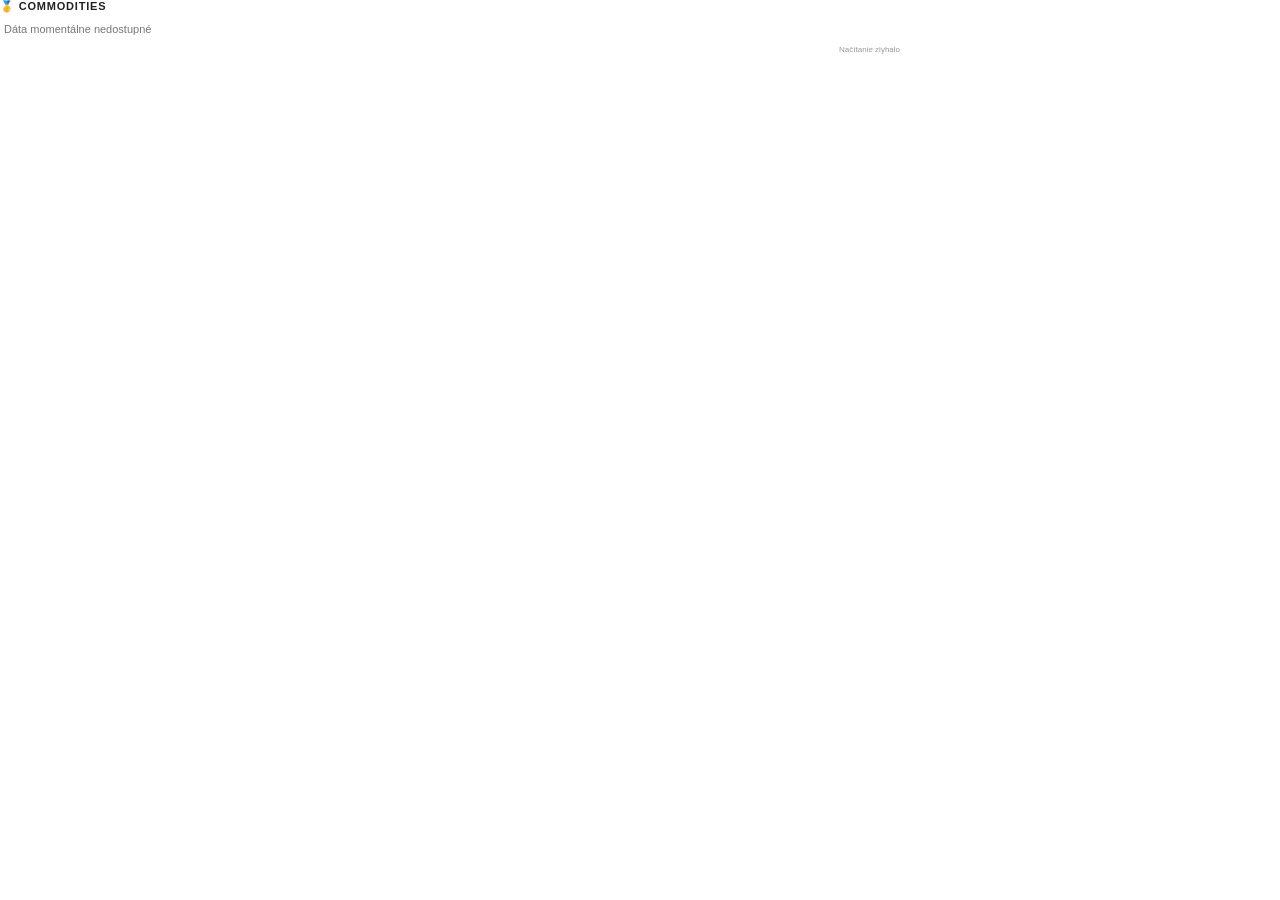
==== commit 18a393a7: "Update commodities.html" ====
--- a/commodities.html
+++ b/commodities.html
@@ -138,7 +138,7 @@
 
   <div class="commodities-box">
 
-    <div class="title">📊 COMMODITIES</div>
+    <div class="title">🥇 COMMODITIES</div>
 
     <div id="commodities" class="commodities-grid">
       <span class="loading">Načítavam dáta...</span>
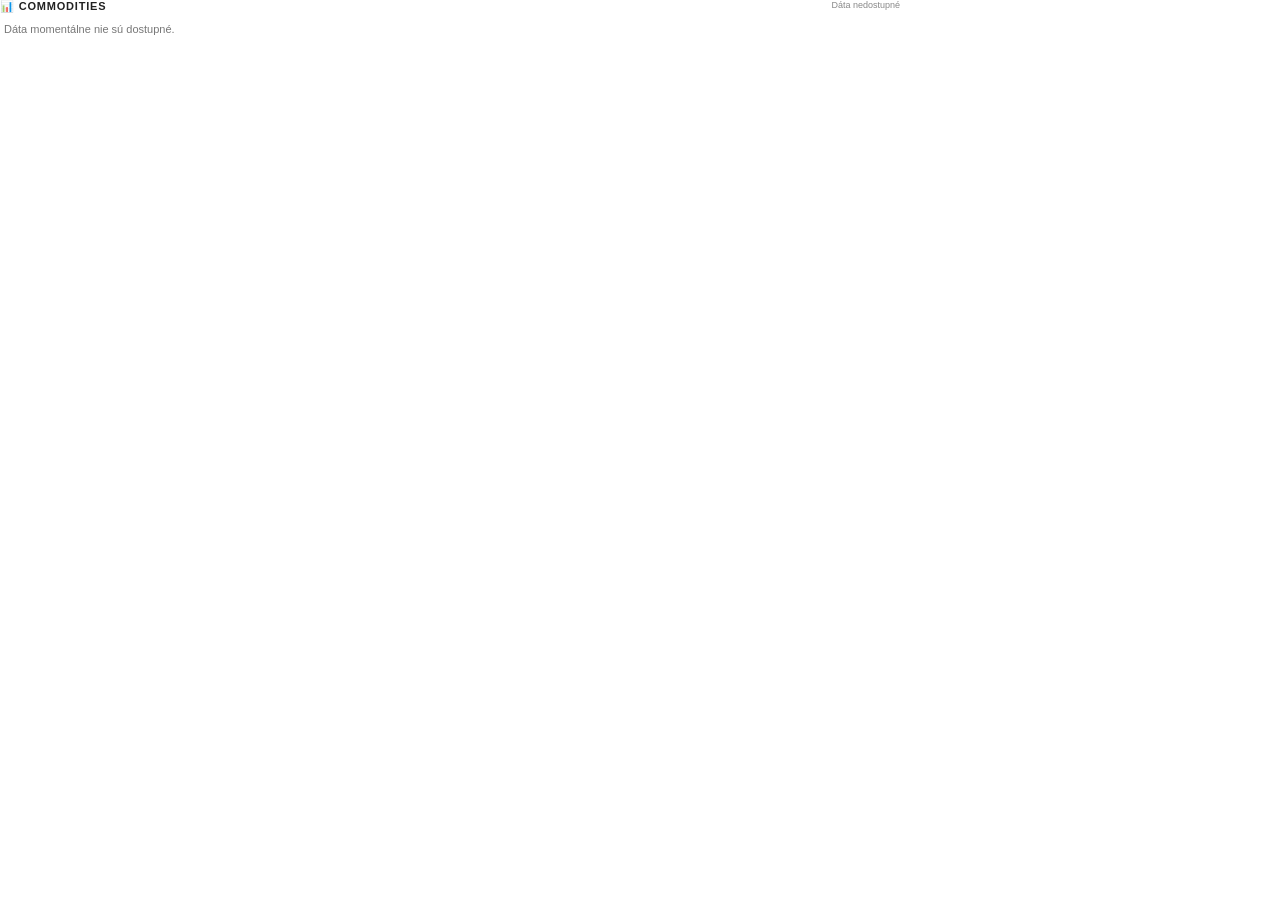
==== commit 6a2ef343: "Update commodities.html" ====
--- a/commodities.html
+++ b/commodities.html
@@ -1,613 +1,682 @@
 <!DOCTYPE html>
 <html lang="sk">
 <head>
-  <meta charset="UTF-8">
-  <meta name="viewport" content="width=device-width, initial-scale=1.0">
-
-  <title>GAPE Commodities</title>
-
-  <style>
-    html,
-    body {
-      margin: 0;
-      padding: 0;
-      background: transparent;
-      font-family: Arial, Helvetica, sans-serif;
-      color: #222;
-    }
-
-    .commodities-box {
-      width: 100%;
-      max-width: 900px;
-      box-sizing: border-box;
-      padding: 0;
-    }
-
-    .title {
-      margin-bottom: 6px;
-      color: #222;
-      font-size: 11px;
-      font-weight: bold;
-      letter-spacing: 0.8px;
-      line-height: 1.1;
-    }
-
-    .commodities-grid {
-      display: grid;
-      grid-template-columns: repeat(2, 1fr);
-      gap: 6px 10px;
-    }
-
+<meta charset="UTF-8">
+<meta name="viewport" content="width=device-width, initial-scale=1.0">
+
+<title>GAPE Commodities</title>
+
+<style>
+html,
+body {
+    margin:0;
+    padding:0;
+    background:transparent;
+    font-family:Arial, Helvetica, sans-serif;
+    color:#222;
+}
+
+.commodities-box {
+    width:100%;
+    max-width:900px;
+    box-sizing:border-box;
+    padding:0;
+}
+
+.title-row {
+    display:flex;
+    justify-content:space-between;
+    align-items:center;
+    gap:10px;
+    margin-bottom:6px;
+}
+
+.title {
+    color:#222;
+    font-size:11px;
+    font-weight:bold;
+    letter-spacing:.8px;
+    line-height:1.1;
+    white-space:nowrap;
+}
+
+.updated {
+    color:#888;
+    font-size:9px;
+    line-height:1.1;
+    text-align:right;
+    white-space:nowrap;
+}
+
+.commodities-grid {
+    display:grid;
+    grid-template-columns:repeat(2,1fr);
+    gap:6px 10px;
+}
+
+.commodity-row {
+    display:flex;
+    align-items:center;
+    justify-content:space-between;
+    gap:8px;
+    padding:5px 4px;
+    border-bottom:1px solid rgba(100,100,100,.22);
+    font-size:11px;
+    line-height:1.15;
+}
+
+.left {
+    display:flex;
+    flex:1;
+    align-items:center;
+    gap:6px;
+    min-width:0;
+}
+
+.name {
+    font-size:11px;
+    font-weight:bold;
+    white-space:nowrap;
+}
+
+.symbol {
+    color:#777;
+    font-size:10px;
+    white-space:nowrap;
+}
+
+.price {
+    font-size:12px;
+    font-weight:bold;
+    text-align:right;
+    white-space:nowrap;
+}
+
+.change {
+    width:62px;
+    font-size:10.5px;
+    font-weight:bold;
+    text-align:right;
+    white-space:nowrap;
+}
+
+.loading,
+.error {
+    grid-column:1 / -1;
+    padding:5px 4px;
+    color:#777;
+    font-size:11px;
+}
+
+.green {
+    color:#008000;
+}
+
+.red {
+    color:#c00000;
+}
+
+.neutral {
+    color:#777;
+}
+
+@media(max-width:600px) {
     .commodity-row {
-      display: flex;
-      align-items: center;
-      justify-content: space-between;
-      gap: 8px;
-      padding: 5px 4px;
-      border-bottom: 1px solid rgba(100, 100, 100, 0.22);
-      font-size: 11px;
-      line-height: 1.15;
-    }
-
-    .left {
-      display: flex;
-      flex: 1;
-      align-items: center;
-      gap: 6px;
-      min-width: 0;
+        gap:5px;
+        padding:5px 3px;
+        font-size:10px;
     }
 
     .name {
-      font-size: 11px;
-      font-weight: bold;
-      white-space: nowrap;
+        font-size:10px;
     }
 
     .symbol {
-      color: #777;
-      font-size: 10px;
-      white-space: nowrap;
+        font-size:9px;
     }
 
     .price {
-      font-size: 12px;
-      font-weight: bold;
-      text-align: right;
-      white-space: nowrap;
+        font-size:11px;
     }
 
     .change {
-      width: 62px;
-      font-size: 10.5px;
-      font-weight: bold;
-      text-align: right;
-      white-space: nowrap;
-    }
-
-    .loading {
-      padding: 5px 4px;
-      color: #777;
-      font-size: 11px;
+        width:58px;
+        font-size:9.5px;
     }
 
     .updated {
-      margin-top: 5px;
-      color: #999;
-      font-size: 8px;
-      text-align: right;
-    }
-
-    .green {
-      color: #008000;
-    }
-
-    .red {
-      color: #c00000;
-    }
-
-    .neutral {
-      color: #777;
-    }
-
-    @media (max-width: 600px) {
-      .commodity-row {
-        font-size: 10px;
-      }
-
-      .name {
-        font-size: 10px;
-      }
-
-      .symbol {
-        font-size: 9px;
-      }
-
-      .price {
-        font-size: 11px;
-      }
-
-      .change {
-        width: 58px;
-        font-size: 9.5px;
-      }
-    }
-  </style>
+        font-size:8.5px;
+    }
+}
+</style>
 </head>
 
 <body>
 
-  <div class="commodities-box">
-
-    <div class="title">🥇 COMMODITIES</div>
+<div class="commodities-box">
+
+    <div class="title-row">
+
+        <div class="title">
+            📊 COMMODITIES
+        </div>
+
+        <div id="updated" class="updated">
+            Načítavam...
+        </div>
+
+    </div>
 
     <div id="commodities" class="commodities-grid">
-      <span class="loading">Načítavam dáta...</span>
+        <div class="loading">
+            Načítavam dáta...
+        </div>
     </div>
 
-    <div id="updated" class="updated"></div>
-
-  </div>
-
-  <script>
-    "use strict";
-
-    const commodities = [
-      {
-        name: "Gold",
-        symbol: "GC",
-        yahoo: "GC=F",
-        unit: "$"
-      },
-      {
-        name: "Silver",
-        symbol: "SI",
-        yahoo: "SI=F",
-        unit: "$"
-      },
-      {
-        name: "Crude Oil",
-        symbol: "WTI",
-        yahoo: "CL=F",
-        unit: "$"
-      },
-      {
-        name: "Natural Gas",
-        symbol: "NG",
-        yahoo: "NG=F",
-        unit: "$"
-      },
-      {
-        name: "Copper",
-        symbol: "HG",
-        yahoo: "HG=F",
-        unit: "$"
-      },
-      {
-        name: "Wheat",
-        symbol: "ZW",
-        yahoo: "ZW=F",
-        unit: "¢"
-      },
-      {
-        name: "Corn",
-        symbol: "ZC",
-        yahoo: "ZC=F",
-        unit: "¢"
-      },
-      {
-        name: "Soybeans",
-        symbol: "ZS",
-        yahoo: "ZS=F",
-        unit: "¢"
-      }
-    ];
-
-    /*
-     * Yahoo Finance nepovoľuje priame volanie z GitHub Pages.
-     * Preto sa použijú záložné CORS proxy servery.
-     */
-    const proxyBuilders = [
-      function (url) {
+</div>
+
+<script>
+"use strict";
+
+const commodities = [
+    {
+        name:"Gold",
+        symbol:"GC",
+        yahoo:"GC=F",
+        unit:"$"
+    },
+    {
+        name:"Silver",
+        symbol:"SI",
+        yahoo:"SI=F",
+        unit:"$"
+    },
+    {
+        name:"Crude Oil",
+        symbol:"WTI",
+        yahoo:"CL=F",
+        unit:"$"
+    },
+    {
+        name:"Natural Gas",
+        symbol:"NG",
+        yahoo:"NG=F",
+        unit:"$"
+    },
+    {
+        name:"Copper",
+        symbol:"HG",
+        yahoo:"HG=F",
+        unit:"$"
+    },
+    {
+        name:"Wheat",
+        symbol:"ZW",
+        yahoo:"ZW=F",
+        unit:"¢"
+    },
+    {
+        name:"Corn",
+        symbol:"ZC",
+        yahoo:"ZC=F",
+        unit:"¢"
+    },
+    {
+        name:"Soybeans",
+        symbol:"ZS",
+        yahoo:"ZS=F",
+        unit:"¢"
+    }
+];
+
+/*
+ * Yahoo Finance nepovoľuje priame volanie z GitHub Pages.
+ * Preto sa používajú záložné CORS proxy servery.
+ */
+const proxyBuilders = [
+    function(url) {
         return (
-          "https://corsproxy.io/?url=" +
-          encodeURIComponent(url)
-        );
-      },
-
-      function (url) {
+            "https://corsproxy.io/?url=" +
+            encodeURIComponent(url)
+        );
+    },
+
+    function(url) {
         return (
-          "https://api.allorigins.win/raw?url=" +
-          encodeURIComponent(url)
-        );
-      },
-
-      function (url) {
+            "https://api.allorigins.win/raw?url=" +
+            encodeURIComponent(url)
+        );
+    },
+
+    function(url) {
         return (
-          "https://r.jina.ai/http://" +
-          url.replace(/^https?:\/\//, "")
-        );
-      }
-    ];
-
-    function fetchWithTimeout(url, timeout) {
-      const controller = new AbortController();
-
-      const timer = setTimeout(function () {
-        controller.abort();
-      }, timeout);
-
-      return fetch(url, {
-        cache: "no-store",
-        signal: controller.signal
-      }).finally(function () {
+            "https://r.jina.ai/http://" +
+            url.replace(/^https?:\/\//, "")
+        );
+    }
+];
+
+function fetchWithTimeout(url, timeout) {
+    const controller =
+        new AbortController();
+
+    const timer =
+        setTimeout(function() {
+            controller.abort();
+        }, timeout);
+
+    return fetch(url, {
+        cache:"no-store",
+        signal:controller.signal
+    }).finally(function() {
         clearTimeout(timer);
-      });
-    }
-
-    async function fetchJsonWithFallback(url) {
-      const errors = [];
-
-      for (const buildProxyUrl of proxyBuilders) {
+    });
+}
+
+async function fetchJsonWithFallback(url) {
+    const errors = [];
+
+    for(const buildProxyUrl of proxyBuilders) {
         try {
-          const proxyUrl = buildProxyUrl(url);
-
-          const response = await fetchWithTimeout(
-            proxyUrl,
-            12000
-          );
-
-          if (!response.ok) {
-            throw new Error(
-              "HTTP " + response.status
-            );
-          }
-
-          let text = await response.text();
-
-          /*
-           * Jina AI pridáva pred JSON krátky textový nadpis.
-           * Odstránime ho pred spracovaním JSON.
-           */
-          if (proxyUrl.includes("r.jina.ai")) {
-            const marker =
-              text.indexOf("Markdown Content:");
-
-            if (marker !== -1) {
-              text = text
-                .substring(marker + 17)
-                .trim();
+            const proxyUrl =
+                buildProxyUrl(url);
+
+            const response =
+                await fetchWithTimeout(
+                    proxyUrl,
+                    12000
+                );
+
+            if(!response.ok) {
+                throw new Error(
+                    "HTTP " + response.status
+                );
             }
-          }
-
-          const firstBrace = text.indexOf("{");
-
-          if (firstBrace > 0) {
-            text = text.substring(firstBrace);
-          }
-
-          const data = JSON.parse(text);
-
-          if (
-            !data ||
-            !data.chart ||
-            !data.chart.result ||
-            !data.chart.result[0]
-          ) {
-            throw new Error(
-              "Neplatná odpoveď API"
-            );
-          }
-
-          return data;
-        } catch (error) {
-          errors.push(error.message);
+
+            let text =
+                await response.text();
+
+            /*
+             * Jina pridáva pred JSON textový nadpis.
+             * Pred spracovaním ho odstránime.
+             */
+            if(proxyUrl.includes("r.jina.ai")) {
+                const marker =
+                    text.indexOf(
+                        "Markdown Content:"
+                    );
+
+                if(marker !== -1) {
+                    text = text
+                        .substring(marker + 17)
+                        .trim();
+                }
+            }
+
+            const firstBrace =
+                text.indexOf("{");
+
+            if(firstBrace > 0) {
+                text =
+                    text.substring(firstBrace);
+            }
+
+            const data =
+                JSON.parse(text);
+
+            if(
+                !data ||
+                !data.chart ||
+                !data.chart.result ||
+                !data.chart.result[0]
+            ) {
+                throw new Error(
+                    "Neplatná odpoveď API"
+                );
+            }
+
+            return data;
         }
-      }
-
-      throw new Error(
+        catch(error) {
+            errors.push(error.message);
+        }
+    }
+
+    throw new Error(
         errors.join(" | ")
-      );
-    }
-
-    async function loadCommodity(item) {
-      const yahooUrl =
+    );
+}
+
+async function loadCommodity(item) {
+    const yahooUrl =
         "https://query1.finance.yahoo.com/v8/finance/chart/" +
         encodeURIComponent(item.yahoo) +
         "?range=5d&interval=1d&_=" +
         Date.now();
 
-      const data =
-        await fetchJsonWithFallback(yahooUrl);
-
-      const result =
+    const data =
+        await fetchJsonWithFallback(
+            yahooUrl
+        );
+
+    const result =
         data.chart.result[0];
 
-      const meta =
+    const meta =
         result.meta;
 
-      if (
+    if(
         !meta ||
         meta.symbol !== item.yahoo
-      ) {
+    ) {
         throw new Error(
-          "Neplatné dáta pre " + item.yahoo
-        );
-      }
-
-      let price =
+            "Neplatné dáta pre " +
+            item.yahoo
+        );
+    }
+
+    let price =
         Number(meta.regularMarketPrice);
 
-      let previousClose =
+    let previousClose =
         Number(meta.chartPreviousClose);
 
-      /*
-       * Ak meta údaje nemajú cenu, použijeme
-       * poslednú platnú dennú zatváraciu cenu.
-       */
-      if (!Number.isFinite(price)) {
-        const quote =
-          result.indicators &&
-          result.indicators.quote &&
-          result.indicators.quote[0];
-
-        if (quote && quote.close) {
-          for (
+    const quote =
+        result.indicators &&
+        result.indicators.quote &&
+        result.indicators.quote[0];
+
+    /*
+     * Ak hlavná cena chýba, použijeme
+     * poslednú platnú zatváraciu cenu.
+     */
+    if(
+        !Number.isFinite(price) &&
+        quote &&
+        quote.close
+    ) {
+        for(
             let i = quote.close.length - 1;
             i >= 0;
             i--
-          ) {
+        ) {
             const close =
-              Number(quote.close[i]);
-
-            if (Number.isFinite(close)) {
-              price = close;
-              break;
+                Number(quote.close[i]);
+
+            if(Number.isFinite(close)) {
+                price = close;
+                break;
             }
-          }
         }
-      }
-
-      if (!Number.isFinite(price)) {
+    }
+
+    if(!Number.isFinite(price)) {
         throw new Error(
-          "Neplatná cena pre " + item.yahoo
-        );
-      }
-
-      /*
-       * Ak Yahoo neposlalo previous close,
-       * použijeme predposlednú dennú cenu.
-       */
-      if (
-        !Number.isFinite(previousClose) ||
-        previousClose === 0
-      ) {
-        const quote =
-          result.indicators &&
-          result.indicators.quote &&
-          result.indicators.quote[0];
-
-        if (quote && quote.close) {
-          const validCloses =
+            "Neplatná cena pre " +
+            item.yahoo
+        );
+    }
+
+    /*
+     * Ak predchádzajúca cena chýba,
+     * použijeme predposlednú dennú cenu.
+     */
+    if(
+        (
+            !Number.isFinite(previousClose) ||
+            previousClose === 0
+        ) &&
+        quote &&
+        quote.close
+    ) {
+        const validCloses =
             quote.close
-              .map(Number)
-              .filter(Number.isFinite);
-
-          if (validCloses.length >= 2) {
+                .map(Number)
+                .filter(Number.isFinite);
+
+        if(validCloses.length >= 2) {
             previousClose =
-              validCloses[
-                validCloses.length - 2
-              ];
-          }
+                validCloses[
+                    validCloses.length - 2
+                ];
         }
-      }
-
-      let changePercent = null;
-
-      if (
+    }
+
+    let changePercent = null;
+
+    if(
         Number.isFinite(previousClose) &&
         previousClose !== 0
-      ) {
+    ) {
         changePercent =
-          (
-            (price - previousClose) /
-            previousClose
-          ) * 100;
-      }
-
-      return {
-        name: item.name,
-        symbol: item.symbol,
-        yahoo: item.yahoo,
-        unit: item.unit,
-        price: price,
-        changePercent: changePercent
-      };
-    }
-
-    async function loadCommodities() {
-      const container =
-        document.getElementById("commodities");
-
-      const updated =
-        document.getElementById("updated");
-
-      updated.textContent =
+            (
+                (price - previousClose) /
+                previousClose
+            ) * 100;
+    }
+
+    return {
+        name:item.name,
+        symbol:item.symbol,
+        yahoo:item.yahoo,
+        unit:item.unit,
+        price:price,
+        changePercent:changePercent
+    };
+}
+
+async function loadCommodities() {
+    const container =
+        document.getElementById(
+            "commodities"
+        );
+
+    const updated =
+        document.getElementById(
+            "updated"
+        );
+
+    updated.textContent =
         "Aktualizujem...";
 
-      try {
+    try {
         const results =
-          await Promise.allSettled(
-            commodities.map(function (item) {
-              return loadCommodity(item);
-            })
-          );
-
-        const rows = results
-          .filter(function (result) {
-            return result.status === "fulfilled";
-          })
-          .map(function (result) {
-            return result.value;
-          });
-
-        if (rows.length === 0) {
-          container.innerHTML =
-            '<span class="loading">' +
-            "Dáta momentálne nedostupné" +
-            "</span>";
-
-          updated.textContent =
-            "Načítanie zlyhalo";
-
-          return;
+            await Promise.allSettled(
+                commodities.map(
+                    function(item) {
+                        return loadCommodity(
+                            item
+                        );
+                    }
+                )
+            );
+
+        /*
+         * Zachováme pôvodné poradie položiek.
+         */
+        const html =
+            results.map(
+                function(result, index) {
+                    if(
+                        result.status ===
+                        "fulfilled"
+                    ) {
+                        return renderCommodity(
+                            result.value
+                        );
+                    }
+
+                    return renderMissingCommodity(
+                        commodities[index]
+                    );
+                }
+            ).join("");
+
+        const successfulCount =
+            results.filter(
+                function(result) {
+                    return (
+                        result.status ===
+                        "fulfilled"
+                    );
+                }
+            ).length;
+
+        if(successfulCount === 0) {
+            container.innerHTML = `
+                <div class="error">
+                    Dáta momentálne nie sú dostupné.
+                </div>
+            `;
+
+            updated.textContent =
+                "Dáta nedostupné";
+
+            return;
         }
 
-        container.innerHTML =
-          rows
-            .map(renderCommodity)
-            .join("");
-
-        /*
-         * Ak niektorý symbol zlyhal,
-         * zobrazíme ho ako N/A.
-         */
-        const loadedSymbols =
-          new Set(
-            rows.map(function (item) {
-              return item.yahoo;
-            })
-          );
-
-        const missingRows =
-          commodities
-            .filter(function (item) {
-              return !loadedSymbols.has(
-                item.yahoo
-              );
-            })
-            .map(renderMissingCommodity)
-            .join("");
-
-        container.innerHTML +=
-          missingRows;
+        container.innerHTML = html;
 
         updated.textContent =
-          "Aktualizované: " +
-          new Date().toLocaleTimeString(
-            "sk-SK",
+            "Aktualizované: " +
+            new Date().toLocaleTimeString(
+                "sk-SK",
+                {
+                    hour:"2-digit",
+                    minute:"2-digit"
+                }
+            );
+    }
+    catch(error) {
+        console.error(
+            "Commodities chyba:",
+            error
+        );
+
+        container.innerHTML = `
+            <div class="error">
+                Dáta momentálne nie sú dostupné.
+            </div>
+        `;
+
+        updated.textContent =
+            "Dáta nedostupné";
+    }
+}
+
+function renderCommodity(item) {
+    let colorClass = "neutral";
+    let arrow = "•";
+    let changeText = "N/A";
+
+    if(
+        Number.isFinite(
+            item.changePercent
+        )
+    ) {
+        changeText =
+            Math.abs(
+                item.changePercent
+            ).toFixed(2) + "%";
+
+        if(item.changePercent > 0) {
+            colorClass = "green";
+            arrow = "▲";
+        }
+        else if(item.changePercent < 0) {
+            colorClass = "red";
+            arrow = "▼";
+        }
+    }
+
+    return `
+        <div class="commodity-row">
+
+            <div class="left">
+                <span class="name">
+                    ${item.name}
+                </span>
+
+                <span class="symbol">
+                    (${item.symbol})
+                </span>
+            </div>
+
+            <div class="price">
+                ${formatPrice(
+                    item.price,
+                    item.unit
+                )}
+            </div>
+
+            <div class="change ${colorClass}">
+                ${arrow} ${changeText}
+            </div>
+
+        </div>
+    `;
+}
+
+function renderMissingCommodity(item) {
+    return `
+        <div class="commodity-row">
+
+            <div class="left">
+                <span class="name">
+                    ${item.name}
+                </span>
+
+                <span class="symbol">
+                    (${item.symbol})
+                </span>
+            </div>
+
+            <div class="price neutral">
+                N/A
+            </div>
+
+            <div class="change neutral">
+                N/A
+            </div>
+
+        </div>
+    `;
+}
+
+function formatPrice(value, unit) {
+    if(!Number.isFinite(value)) {
+        return "N/A";
+    }
+
+    const formatted =
+        value.toLocaleString(
+            "en-US",
             {
-              hour: "2-digit",
-              minute: "2-digit"
+                minimumFractionDigits:2,
+                maximumFractionDigits:3
             }
-          );
-      } catch (error) {
-        console.error(
-          "Commodities chyba:",
-          error
-        );
-
-        container.innerHTML =
-          '<span class="loading">' +
-          "Dáta momentálne nedostupné" +
-          "</span>";
-
-        updated.textContent =
-          "Načítanie zlyhalo";
-      }
-    }
-
-    function renderCommodity(item) {
-      let colorClass = "neutral";
-      let arrow = "•";
-      let changeText = "N/A";
-
-      if (
-        Number.isFinite(item.changePercent)
-      ) {
-        changeText =
-          item.changePercent.toFixed(2) +
-          "%";
-
-        if (item.changePercent > 0) {
-          colorClass = "green";
-          arrow = "▲";
-        } else if (
-          item.changePercent < 0
-        ) {
-          colorClass = "red";
-          arrow = "▼";
-        }
-      }
-
-      return `
-        <div class="commodity-row">
-          <div class="left">
-            <span class="name">${item.name}</span>
-            <span class="symbol">(${item.symbol})</span>
-          </div>
-
-          <div class="price">
-            ${formatPrice(item.price, item.unit)}
-          </div>
-
-          <div class="change ${colorClass}">
-            ${arrow} ${changeText}
-          </div>
-        </div>
-      `;
-    }
-
-    function renderMissingCommodity(item) {
-      return `
-        <div class="commodity-row">
-          <div class="left">
-            <span class="name">${item.name}</span>
-            <span class="symbol">(${item.symbol})</span>
-          </div>
-
-          <div class="price neutral">
-            N/A
-          </div>
-
-          <div class="change neutral">
-            N/A
-          </div>
-        </div>
-      `;
-    }
-
-    function formatPrice(value, unit) {
-      if (!Number.isFinite(value)) {
-        return "N/A";
-      }
-
-      const formatted =
-        value.toLocaleString(
-          "en-US",
-          {
-            minimumFractionDigits: 2,
-            maximumFractionDigits: 3
-          }
-        );
-
-      /*
-       * Obilniny Yahoo uvádza v centoch za bušel.
-       * Ostatné futures zostávajú v USD.
-       */
-      if (unit === "¢") {
+        );
+
+    /*
+     * Obilniny Yahoo uvádza v centoch za bušel.
+     */
+    if(unit === "¢") {
         return formatted + "¢";
-      }
-
-      return "$" + formatted;
-    }
-
-    loadCommodities();
-
-    setInterval(
-      loadCommodities,
-      300000
-    );
-  </script>
+    }
+
+    return "$" + formatted;
+}
+
+loadCommodities();
+
+/*
+ * Automatická aktualizácia každých 5 minút.
+ */
+setInterval(
+    loadCommodities,
+    5 * 60 * 1000
+);
+</script>
 
 </body>
 </html>
